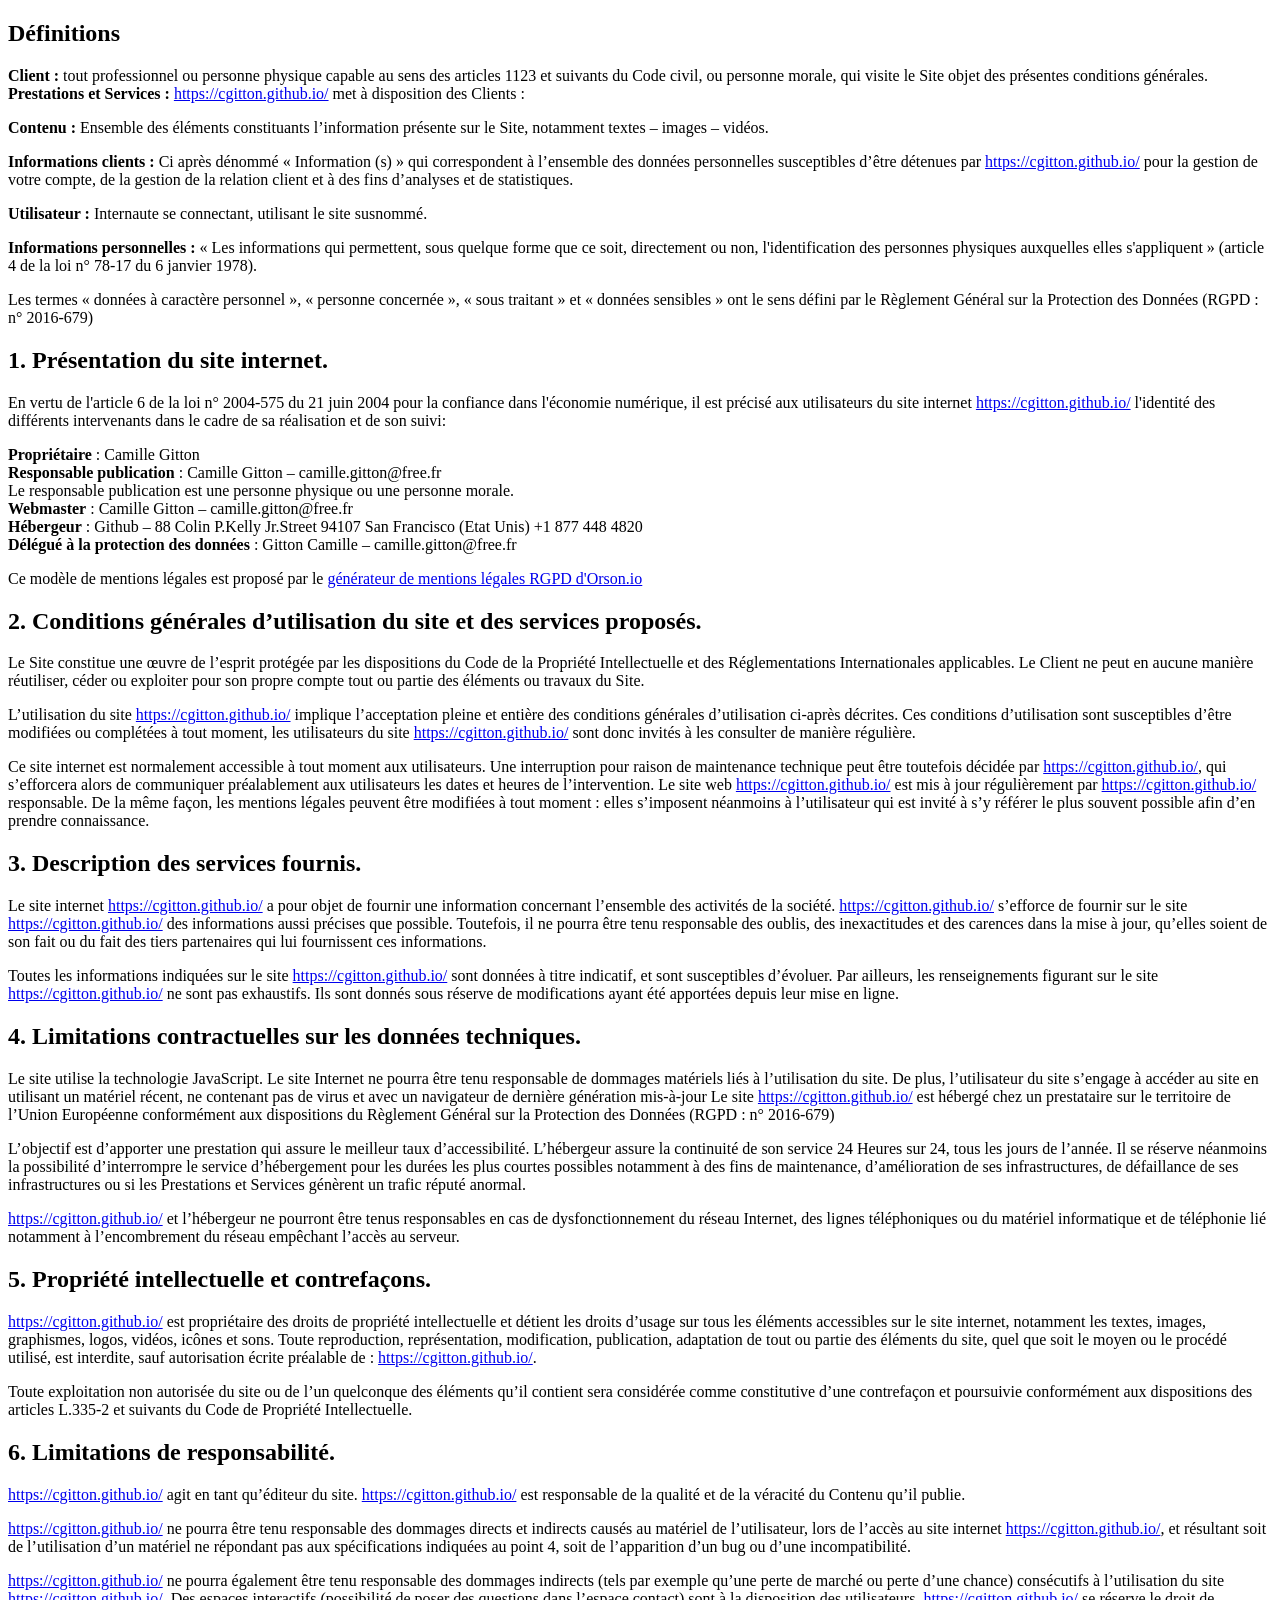
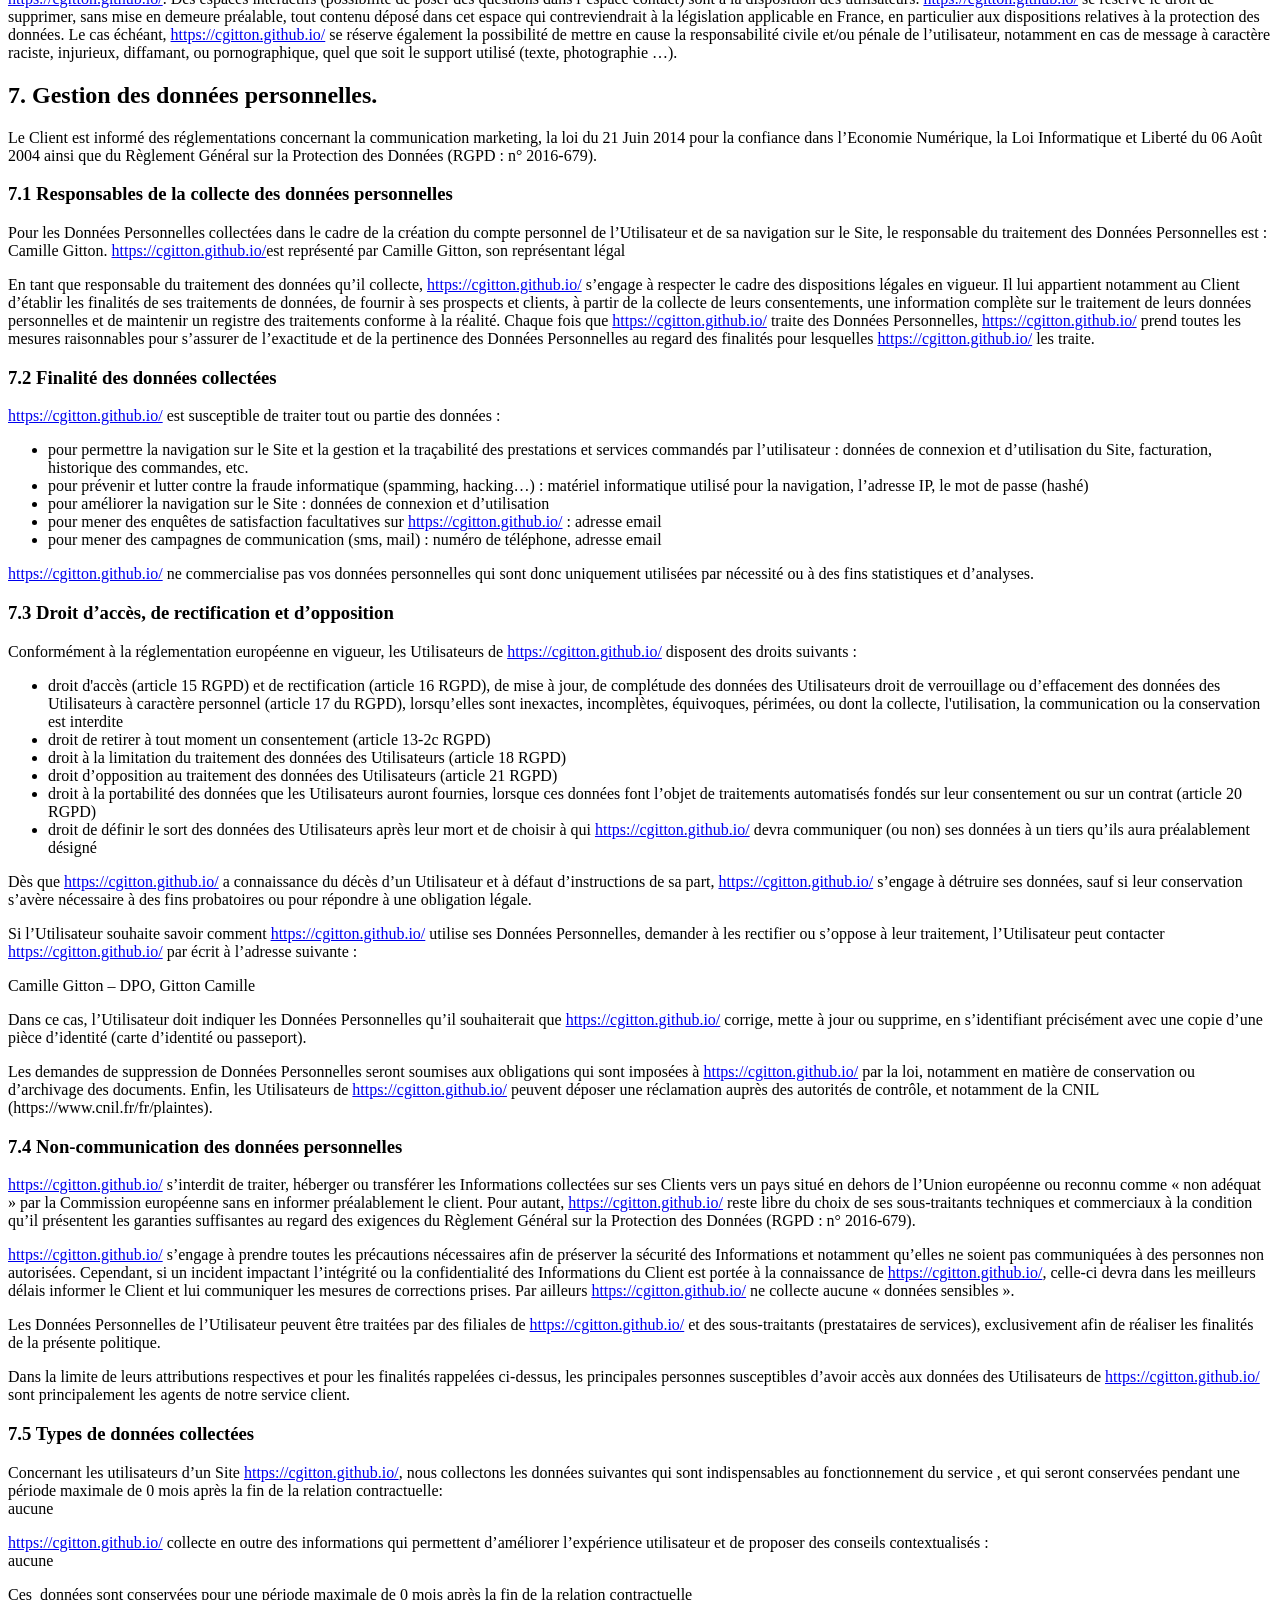
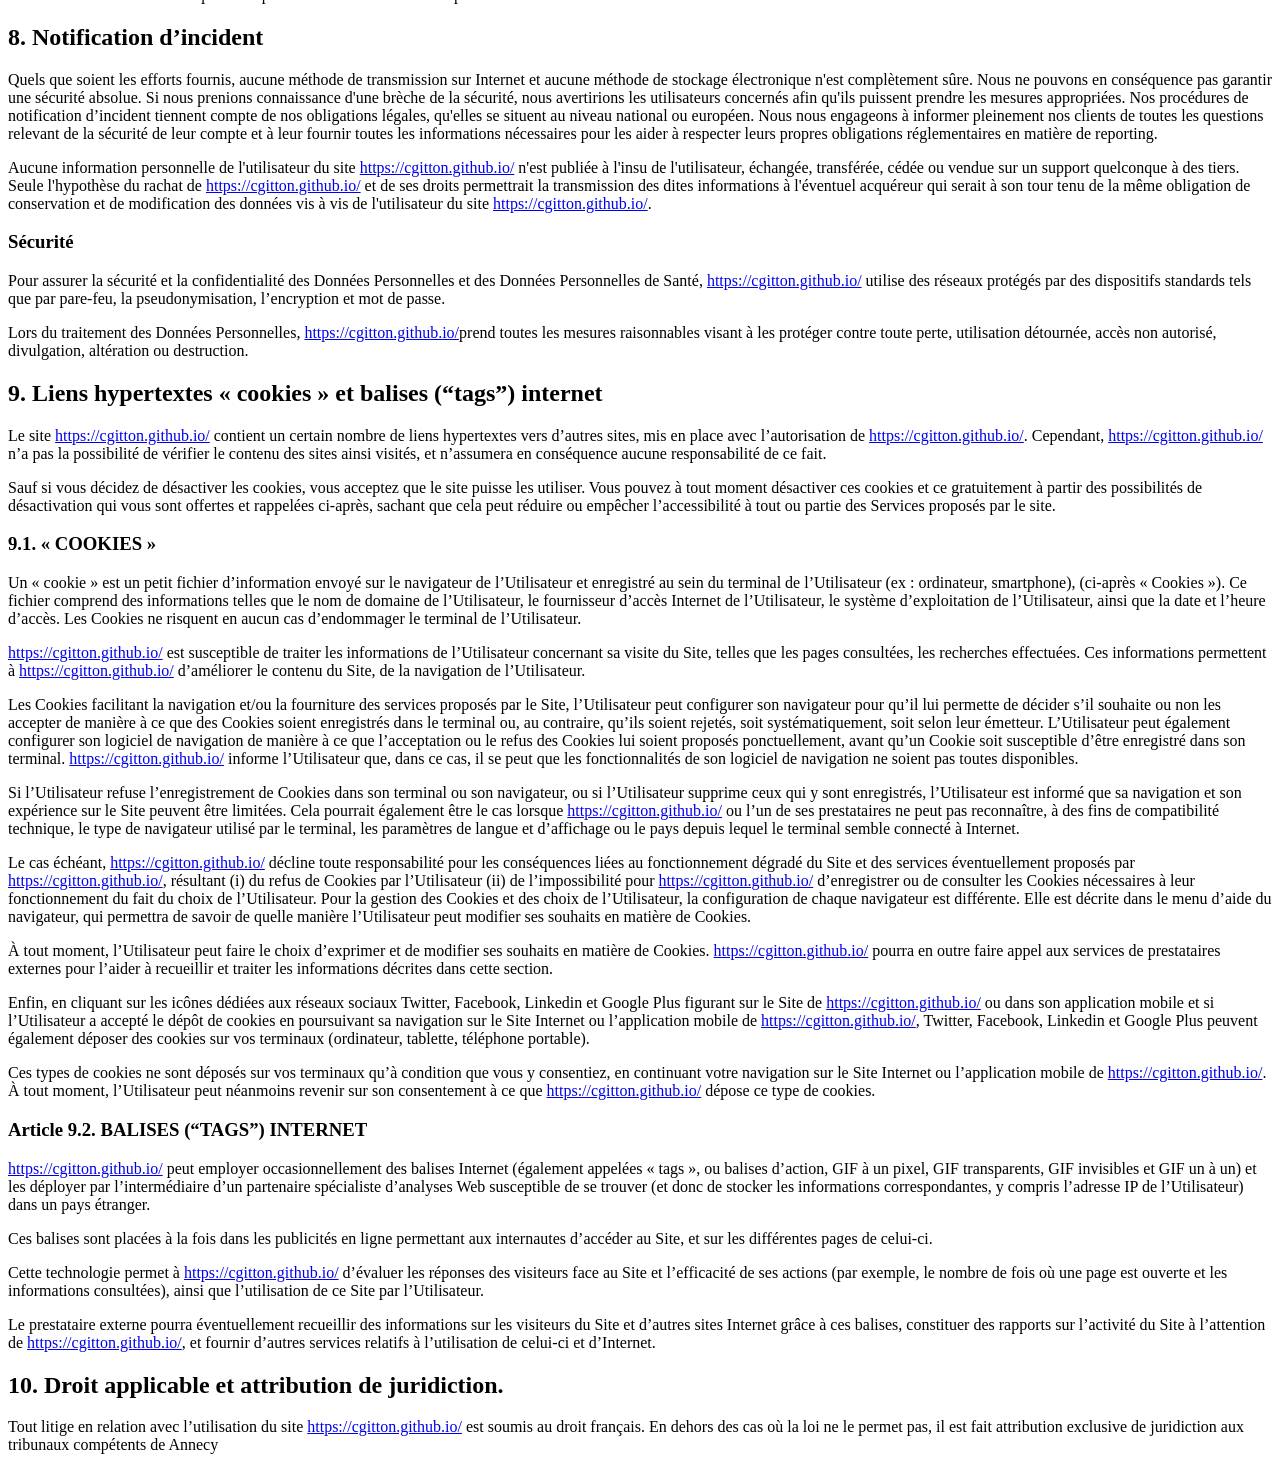
==== mention_legale.html @ 941c0f6e "feat: add legal notices" ====
<!DOCTYPE html>
<html lang="fr">
<meta charset="UTF-8">
<body>
                <h2>Définitions</h2>
                <p><b>Client :</b> tout professionnel ou personne physique capable au sens des articles 1123 et suivants du Code civil, ou personne morale, qui visite le Site objet des présentes conditions générales.<br>
                <b>Prestations et Services :</b> <a href="https://cgitton.github.io/">https://cgitton.github.io/</a> met à disposition des Clients :</p>

                <p><b>Contenu :</b> Ensemble des éléments constituants l’information présente sur le Site, notamment textes – images – vidéos.</p>

                <p><b>Informations clients :</b> Ci après dénommé « Information (s) » qui correspondent à l’ensemble des données personnelles susceptibles d’être détenues par <a href="https://cgitton.github.io/">https://cgitton.github.io/</a> pour la gestion de votre compte, de la gestion de la relation client et à des fins d’analyses et de statistiques.</p>


                <p><b>Utilisateur :</b> Internaute se connectant, utilisant le site susnommé.</p>
                <p><b>Informations personnelles :</b> « Les informations qui permettent, sous quelque forme que ce soit, directement ou non, l'identification des personnes physiques auxquelles elles s'appliquent » (article 4 de la loi n° 78-17 du 6 janvier 1978).</p>
                <p>Les termes « données à caractère personnel », « personne concernée », « sous traitant » et « données sensibles » ont le sens défini par le Règlement Général sur la Protection des Données (RGPD : n° 2016-679)</p>

                <h2>1. Présentation du site internet.</h2>
                <p>En vertu de l'article 6 de la loi n° 2004-575 du 21 juin 2004 pour la confiance dans l'économie numérique, il est précisé aux utilisateurs du site internet <a href="https://cgitton.github.io/">https://cgitton.github.io/</a> l'identité des différents intervenants dans le cadre de sa réalisation et de son suivi:
                </p><p><strong>Propriétaire</strong> :   Camille Gitton  <br>
                              
                <strong>Responsable publication</strong> : Camille Gitton – camille.gitton@free.fr<br>
                Le responsable publication est une personne physique ou une personne morale.<br>
                <strong>Webmaster</strong> : Camille Gitton – camille.gitton@free.fr<br>
                <strong>Hébergeur</strong> : Github – 88 Colin P.Kelly Jr.Street 94107 San Francisco (Etat Unis) +1 877 448 4820<br>
                <strong>Délégué à la protection des données</strong> : Gitton Camille – camille.gitton@free.fr<br>
                </p>

                <div ng-bind-html="linkHTML"><p>Ce modèle de mentions légales est proposé par le <a href="https://fr.orson.io/1371/generateur-mentions-legales" title="générateur de mentions légales RGPD d">générateur de mentions légales RGPD d'Orson.io</a></p></div>



                <h2>2. Conditions générales d’utilisation du site et des services proposés.</h2>

                <p>Le Site constitue une œuvre de l’esprit protégée par les dispositions du Code de la Propriété Intellectuelle et des Réglementations Internationales applicables. 
                Le Client ne peut en aucune manière réutiliser, céder ou exploiter pour son propre compte tout ou partie des éléments ou travaux du Site.</p>

                <p>L’utilisation du site <a href="https://cgitton.github.io/">https://cgitton.github.io/</a> implique l’acceptation pleine et entière des conditions générales d’utilisation ci-après décrites. Ces conditions d’utilisation sont susceptibles d’être modifiées ou complétées à tout moment, les utilisateurs du site <a href="https://cgitton.github.io/">https://cgitton.github.io/</a> sont donc invités à les consulter de manière régulière.</p>

                <p>Ce site internet est normalement accessible à tout moment aux utilisateurs. Une interruption pour raison de maintenance technique peut être toutefois décidée par <a href="https://cgitton.github.io/">https://cgitton.github.io/</a>, qui s’efforcera alors de communiquer préalablement aux utilisateurs les dates et heures de l’intervention.
                Le site web <a href="https://cgitton.github.io/">https://cgitton.github.io/</a> est mis à jour régulièrement par <a href="https://cgitton.github.io/">https://cgitton.github.io/</a> responsable. De la même façon, les mentions légales peuvent être modifiées à tout moment : elles s’imposent néanmoins à l’utilisateur qui est invité à s’y référer le plus souvent possible afin d’en prendre connaissance.</p>

                <h2>3. Description des services fournis.</h2>

                <p>Le site internet <a href="https://cgitton.github.io/">https://cgitton.github.io/</a> a pour objet de fournir une information concernant l’ensemble des activités de la société.
                <a href="https://cgitton.github.io/">https://cgitton.github.io/</a> s’efforce de fournir sur le site <a href="https://cgitton.github.io/">https://cgitton.github.io/</a> des informations aussi précises que possible. Toutefois, il ne pourra être tenu responsable des oublis, des inexactitudes et des carences dans la mise à jour, qu’elles soient de son fait ou du fait des tiers partenaires qui lui fournissent ces informations.</p>

                <p>Toutes les informations indiquées sur le site <a href="https://cgitton.github.io/">https://cgitton.github.io/</a> sont données à titre indicatif, et sont susceptibles d’évoluer. Par ailleurs, les renseignements figurant sur le site <a href="https://cgitton.github.io/">https://cgitton.github.io/</a> ne sont pas exhaustifs. Ils sont donnés sous réserve de modifications ayant été apportées depuis leur mise en ligne.</p>

                <h2>4. Limitations contractuelles sur les données techniques.</h2>

                <p>Le site utilise la technologie JavaScript.

                Le site Internet ne pourra être tenu responsable de dommages matériels liés à l’utilisation du site. De plus, l’utilisateur du site s’engage à accéder au site en utilisant un matériel récent, ne contenant pas de virus et avec un navigateur de dernière génération mis-à-jour
                Le site <a href="https://cgitton.github.io/">https://cgitton.github.io/</a> est hébergé chez un prestataire sur le territoire de l’Union Européenne conformément aux dispositions du Règlement Général sur la Protection des Données (RGPD : n° 2016-679)</p>

                <p>L’objectif est d’apporter une prestation qui assure le meilleur taux d’accessibilité. L’hébergeur assure la continuité de son service 24 Heures sur 24, tous les jours de l’année. Il se réserve néanmoins la possibilité d’interrompre le service d’hébergement pour les durées les plus courtes possibles notamment à des fins de maintenance, d’amélioration de ses infrastructures, de défaillance de ses infrastructures ou si les Prestations et Services génèrent un trafic réputé anormal.</p>

                <p><a href="https://cgitton.github.io/">https://cgitton.github.io/</a> et l’hébergeur ne pourront être tenus responsables en cas de dysfonctionnement du réseau Internet, des lignes téléphoniques ou du matériel informatique et de téléphonie lié notamment à l’encombrement du réseau empêchant l’accès au serveur.</p>

                <h2>5. Propriété intellectuelle et contrefaçons.</h2>

                <p><a href="https://cgitton.github.io/">https://cgitton.github.io/</a> est propriétaire des droits de propriété intellectuelle et détient les droits d’usage sur tous les éléments accessibles sur le site internet, notamment les textes, images, graphismes, logos, vidéos, icônes et sons.
                Toute reproduction, représentation, modification, publication, adaptation de tout ou partie des éléments du site, quel que soit le moyen ou le procédé utilisé, est interdite, sauf autorisation écrite préalable de : <a href="https://cgitton.github.io/">https://cgitton.github.io/</a>.</p>

                <p>Toute exploitation non autorisée du site ou de l’un quelconque des éléments qu’il contient sera considérée comme constitutive d’une contrefaçon et poursuivie conformément aux dispositions des articles L.335-2 et suivants du Code de Propriété Intellectuelle.</p>

                <h2>6. Limitations de responsabilité.</h2>

                <p><a href="https://cgitton.github.io/">https://cgitton.github.io/</a> agit en tant qu’éditeur du site. <a href="https://cgitton.github.io/">https://cgitton.github.io/</a>  est responsable de la qualité et de la véracité du Contenu qu’il publie. </p>

                <p><a href="https://cgitton.github.io/">https://cgitton.github.io/</a> ne pourra être tenu responsable des dommages directs et indirects causés au matériel de l’utilisateur, lors de l’accès au site internet <a href="https://cgitton.github.io/">https://cgitton.github.io/</a>, et résultant soit de l’utilisation d’un matériel ne répondant pas aux spécifications indiquées au point 4, soit de l’apparition d’un bug ou d’une incompatibilité.</p>

                <p><a href="https://cgitton.github.io/">https://cgitton.github.io/</a> ne pourra également être tenu responsable des dommages indirects (tels par exemple qu’une perte de marché ou perte d’une chance) consécutifs à l’utilisation du site <a href="https://cgitton.github.io/">https://cgitton.github.io/</a>.
                Des espaces interactifs (possibilité de poser des questions dans l’espace contact) sont à la disposition des utilisateurs. <a href="https://cgitton.github.io/">https://cgitton.github.io/</a> se réserve le droit de supprimer, sans mise en demeure préalable, tout contenu déposé dans cet espace qui contreviendrait à la législation applicable en France, en particulier aux dispositions relatives à la protection des données. Le cas échéant, <a href="https://cgitton.github.io/">https://cgitton.github.io/</a> se réserve également la possibilité de mettre en cause la responsabilité civile et/ou pénale de l’utilisateur, notamment en cas de message à caractère raciste, injurieux, diffamant, ou pornographique, quel que soit le support utilisé (texte, photographie …).</p>

                <h2>7. Gestion des données personnelles.</h2>

                <p>Le Client est informé des réglementations concernant la communication marketing, la loi du 21 Juin 2014 pour la confiance dans l’Economie Numérique, la Loi Informatique et Liberté du 06 Août 2004 ainsi que du Règlement Général sur la Protection des Données (RGPD : n° 2016-679). </p>

                <h3>7.1 Responsables de la collecte des données personnelles</h3>

                <p>Pour les Données Personnelles collectées dans le cadre de la création du compte personnel de l’Utilisateur et de sa navigation sur le Site, le responsable du traitement des Données Personnelles est : Camille Gitton. <a href="https://cgitton.github.io/">https://cgitton.github.io/</a>est représenté par Camille Gitton, son représentant légal</p>

                <p>En tant que responsable du traitement des données qu’il collecte, <a href="https://cgitton.github.io/">https://cgitton.github.io/</a> s’engage à respecter le cadre des dispositions légales en vigueur. Il lui appartient notamment au Client d’établir les finalités de ses traitements de données, de fournir à ses prospects et clients, à partir de la collecte de leurs consentements, une information complète sur le traitement de leurs données personnelles et de maintenir un registre des traitements conforme à la réalité.
                Chaque fois que <a href="https://cgitton.github.io/">https://cgitton.github.io/</a> traite des Données Personnelles, <a href="https://cgitton.github.io/">https://cgitton.github.io/</a> prend toutes les mesures raisonnables pour s’assurer de l’exactitude et de la pertinence des Données Personnelles au regard des finalités pour lesquelles <a href="https://cgitton.github.io/">https://cgitton.github.io/</a> les traite.</p>
                 
                <h3>7.2 Finalité des données collectées</h3>
                 
                <p><a href="https://cgitton.github.io/">https://cgitton.github.io/</a> est susceptible de traiter tout ou partie des données : </p>

                <ul>
                  
                <li>pour permettre la navigation sur le Site et la gestion et la traçabilité des prestations et services commandés par l’utilisateur : données de connexion et d’utilisation du Site, facturation, historique des commandes, etc. </li>
                 
                <li>pour prévenir et lutter contre la fraude informatique (spamming, hacking…) : matériel informatique utilisé pour la navigation, l’adresse IP, le mot de passe (hashé) </li>
                 
                <li>pour améliorer la navigation sur le Site : données de connexion et d’utilisation </li>
                 
                <li>pour mener des enquêtes de satisfaction facultatives sur <a href="https://cgitton.github.io/">https://cgitton.github.io/</a> : adresse email </li>
                <li>pour mener des campagnes de communication (sms, mail) : numéro de téléphone, adresse email</li>


                </ul>

                <p><a href="https://cgitton.github.io/">https://cgitton.github.io/</a> ne commercialise pas vos données personnelles qui sont donc uniquement utilisées par nécessité ou à des fins statistiques et d’analyses.</p>
                 
                <h3>7.3 Droit d’accès, de rectification et d’opposition</h3>
                 
                <p>
                Conformément à la réglementation européenne en vigueur, les Utilisateurs de <a href="https://cgitton.github.io/">https://cgitton.github.io/</a> disposent des droits suivants : </p>
                 <ul>

                <li>droit d'accès (article 15 RGPD) et de rectification (article 16 RGPD), de mise à jour, de complétude des données des Utilisateurs droit de verrouillage ou d’effacement des données des Utilisateurs à caractère personnel (article 17 du RGPD), lorsqu’elles sont inexactes, incomplètes, équivoques, périmées, ou dont la collecte, l'utilisation, la communication ou la conservation est interdite </li>
                 
                <li>droit de retirer à tout moment un consentement (article 13-2c RGPD) </li>
                 
                <li>droit à la limitation du traitement des données des Utilisateurs (article 18 RGPD) </li>
                 
                <li>droit d’opposition au traitement des données des Utilisateurs (article 21 RGPD) </li>
                 
                <li>droit à la portabilité des données que les Utilisateurs auront fournies, lorsque ces données font l’objet de traitements automatisés fondés sur leur consentement ou sur un contrat (article 20 RGPD) </li>
                 
                <li>droit de définir le sort des données des Utilisateurs après leur mort et de choisir à qui <a href="https://cgitton.github.io/">https://cgitton.github.io/</a> devra communiquer (ou non) ses données à un tiers qu’ils aura préalablement désigné</li>
                 </ul>

                <p>Dès que <a href="https://cgitton.github.io/">https://cgitton.github.io/</a> a connaissance du décès d’un Utilisateur et à défaut d’instructions de sa part, <a href="https://cgitton.github.io/">https://cgitton.github.io/</a> s’engage à détruire ses données, sauf si leur conservation s’avère nécessaire à des fins probatoires ou pour répondre à une obligation légale.</p>
                 
                <p>Si l’Utilisateur souhaite savoir comment <a href="https://cgitton.github.io/">https://cgitton.github.io/</a> utilise ses Données Personnelles, demander à les rectifier ou s’oppose à leur traitement, l’Utilisateur peut contacter <a href="https://cgitton.github.io/">https://cgitton.github.io/</a> par écrit à l’adresse suivante : </p>
                 
                Camille Gitton – DPO, Gitton Camille <br>
                 
                <p>Dans ce cas, l’Utilisateur doit indiquer les Données Personnelles qu’il souhaiterait que <a href="https://cgitton.github.io/">https://cgitton.github.io/</a> corrige, mette à jour ou supprime, en s’identifiant précisément avec une copie d’une pièce d’identité (carte d’identité ou passeport). </p>

                <p>
                Les demandes de suppression de Données Personnelles seront soumises aux obligations qui sont imposées à <a href="https://cgitton.github.io/">https://cgitton.github.io/</a> par la loi, notamment en matière de conservation ou d’archivage des documents. Enfin, les Utilisateurs de <a href="https://cgitton.github.io/">https://cgitton.github.io/</a> peuvent déposer une réclamation auprès des autorités de contrôle, et notamment de la CNIL (https://www.cnil.fr/fr/plaintes).</p>
                 
                <h3>7.4 Non-communication des données personnelles</h3>

                <p>
                <a href="https://cgitton.github.io/">https://cgitton.github.io/</a> s’interdit de traiter, héberger ou transférer les Informations collectées sur ses Clients vers un pays situé en dehors de l’Union européenne ou reconnu comme « non adéquat » par la Commission européenne sans en informer préalablement le client. Pour autant, <a href="https://cgitton.github.io/">https://cgitton.github.io/</a> reste libre du choix de ses sous-traitants techniques et commerciaux à la condition qu’il présentent les garanties suffisantes au regard des exigences du Règlement Général sur la Protection des Données (RGPD : n° 2016-679).</p>

                <p>
                <a href="https://cgitton.github.io/">https://cgitton.github.io/</a> s’engage à prendre toutes les précautions nécessaires afin de préserver la sécurité des Informations et notamment qu’elles ne soient pas communiquées à des personnes non autorisées. Cependant, si un incident impactant l’intégrité ou la confidentialité des Informations du Client est portée à la connaissance de <a href="https://cgitton.github.io/">https://cgitton.github.io/</a>, celle-ci devra dans les meilleurs délais informer le Client et lui communiquer les mesures de corrections prises. Par ailleurs <a href="https://cgitton.github.io/">https://cgitton.github.io/</a> ne collecte aucune « données sensibles ».</p>

                <p>
                Les Données Personnelles de l’Utilisateur peuvent être traitées par des filiales de <a href="https://cgitton.github.io/">https://cgitton.github.io/</a> et des sous-traitants (prestataires de services), exclusivement afin de réaliser les finalités de la présente politique.</p>
                <p>
                Dans la limite de leurs attributions respectives et pour les finalités rappelées ci-dessus, les principales personnes susceptibles d’avoir accès aux données des Utilisateurs de <a href="https://cgitton.github.io/">https://cgitton.github.io/</a> sont principalement les agents de notre service client.</p>
                
                <div ng-bind-html="rgpdHTML"><h3>7.5 Types de données collectées</h3><p>Concernant les utilisateurs d’un Site <a href="https://cgitton.github.io/">https://cgitton.github.io/</a>, nous collectons les données suivantes qui sont indispensables au fonctionnement du service&nbsp;, et qui seront conservées pendant une période maximale de 0 mois après la fin de la relation contractuelle:<br>aucune</p><p><a href="https://cgitton.github.io/">https://cgitton.github.io/</a> collecte en outre des informations qui permettent d’améliorer l’expérience utilisateur et de proposer des conseils contextualisés&nbsp;:<br>aucune</p><p> Ces &nbsp;données sont conservées pour une période maximale de 0 mois après la fin de la relation contractuelle</p></div>


                <h2>8. Notification d’incident</h2>
                <p>
                Quels que soient les efforts fournis, aucune méthode de transmission sur Internet et aucune méthode de stockage électronique n'est complètement sûre. Nous ne pouvons en conséquence pas garantir une sécurité absolue. 
                Si nous prenions connaissance d'une brèche de la sécurité, nous avertirions les utilisateurs concernés afin qu'ils puissent prendre les mesures appropriées. Nos procédures de notification d’incident tiennent compte de nos obligations légales, qu'elles se situent au niveau national ou européen. Nous nous engageons à informer pleinement nos clients de toutes les questions relevant de la sécurité de leur compte et à leur fournir toutes les informations nécessaires pour les aider à respecter leurs propres obligations réglementaires en matière de reporting.</p>
                <p>
                Aucune information personnelle de l'utilisateur du site <a href="https://cgitton.github.io/">https://cgitton.github.io/</a> n'est publiée à l'insu de l'utilisateur, échangée, transférée, cédée ou vendue sur un support quelconque à des tiers. Seule l'hypothèse du rachat de <a href="https://cgitton.github.io/">https://cgitton.github.io/</a> et de ses droits permettrait la transmission des dites informations à l'éventuel acquéreur qui serait à son tour tenu de la même obligation de conservation et de modification des données vis à vis de l'utilisateur du site <a href="https://cgitton.github.io/">https://cgitton.github.io/</a>.</p>

                <h3>Sécurité</h3>

                <p>
                Pour assurer la sécurité et la confidentialité des Données Personnelles et des Données Personnelles de Santé, <a href="https://cgitton.github.io/">https://cgitton.github.io/</a> utilise des réseaux protégés par des dispositifs standards tels que par pare-feu, la pseudonymisation, l’encryption et mot de passe. </p>
                 
                <p>
                Lors du traitement des Données Personnelles, <a href="https://cgitton.github.io/">https://cgitton.github.io/</a>prend toutes les mesures raisonnables visant à les protéger contre toute perte, utilisation détournée, accès non autorisé, divulgation, altération ou destruction.</p>
                 
                <h2>9. Liens hypertextes « cookies » et balises (“tags”) internet</h2>
                <p>
                Le site <a href="https://cgitton.github.io/">https://cgitton.github.io/</a> contient un certain nombre de liens hypertextes vers d’autres sites, mis en place avec l’autorisation de <a href="https://cgitton.github.io/">https://cgitton.github.io/</a>. Cependant, <a href="https://cgitton.github.io/">https://cgitton.github.io/</a> n’a pas la possibilité de vérifier le contenu des sites ainsi visités, et n’assumera en conséquence aucune responsabilité de ce fait.</p>
                Sauf si vous décidez de désactiver les cookies, vous acceptez que le site puisse les utiliser. Vous pouvez à tout moment désactiver ces cookies et ce gratuitement à partir des possibilités de désactivation qui vous sont offertes et rappelées ci-après, sachant que cela peut réduire ou empêcher l’accessibilité à tout ou partie des Services proposés par le site.
                <p></p>

                <h3>9.1. « COOKIES »</h3>
                 <p>
                Un « cookie » est un petit fichier d’information envoyé sur le navigateur de l’Utilisateur et enregistré au sein du terminal de l’Utilisateur (ex : ordinateur, smartphone), (ci-après « Cookies »). Ce fichier comprend des informations telles que le nom de domaine de l’Utilisateur, le fournisseur d’accès Internet de l’Utilisateur, le système d’exploitation de l’Utilisateur, ainsi que la date et l’heure d’accès. Les Cookies ne risquent en aucun cas d’endommager le terminal de l’Utilisateur.</p>
                 <p>
                <a href="https://cgitton.github.io/">https://cgitton.github.io/</a> est susceptible de traiter les informations de l’Utilisateur concernant sa visite du Site, telles que les pages consultées, les recherches effectuées. Ces informations permettent à <a href="https://cgitton.github.io/">https://cgitton.github.io/</a> d’améliorer le contenu du Site, de la navigation de l’Utilisateur.</p>
                 <p>
                Les Cookies facilitant la navigation et/ou la fourniture des services proposés par le Site, l’Utilisateur peut configurer son navigateur pour qu’il lui permette de décider s’il souhaite ou non les accepter de manière à ce que des Cookies soient enregistrés dans le terminal ou, au contraire, qu’ils soient rejetés, soit systématiquement, soit selon leur émetteur. L’Utilisateur peut également configurer son logiciel de navigation de manière à ce que l’acceptation ou le refus des Cookies lui soient proposés ponctuellement, avant qu’un Cookie soit susceptible d’être enregistré dans son terminal. <a href="https://cgitton.github.io/">https://cgitton.github.io/</a> informe l’Utilisateur que, dans ce cas, il se peut que les fonctionnalités de son logiciel de navigation ne soient pas toutes disponibles.</p>
                 <p>
                Si l’Utilisateur refuse l’enregistrement de Cookies dans son terminal ou son navigateur, ou si l’Utilisateur supprime ceux qui y sont enregistrés, l’Utilisateur est informé que sa navigation et son expérience sur le Site peuvent être limitées. Cela pourrait également être le cas lorsque <a href="https://cgitton.github.io/">https://cgitton.github.io/</a> ou l’un de ses prestataires ne peut pas reconnaître, à des fins de compatibilité technique, le type de navigateur utilisé par le terminal, les paramètres de langue et d’affichage ou le pays depuis lequel le terminal semble connecté à Internet.</p>
                 <p>
                Le cas échéant, <a href="https://cgitton.github.io/">https://cgitton.github.io/</a> décline toute responsabilité pour les conséquences liées au fonctionnement dégradé du Site et des services éventuellement proposés par <a href="https://cgitton.github.io/">https://cgitton.github.io/</a>, résultant (i) du refus de Cookies par l’Utilisateur (ii) de l’impossibilité pour <a href="https://cgitton.github.io/">https://cgitton.github.io/</a> d’enregistrer ou de consulter les Cookies nécessaires à leur fonctionnement du fait du choix de l’Utilisateur. Pour la gestion des Cookies et des choix de l’Utilisateur, la configuration de chaque navigateur est différente. Elle est décrite dans le menu d’aide du navigateur, qui permettra de savoir de quelle manière l’Utilisateur peut modifier ses souhaits en matière de Cookies.</p>
                 <p>
                À tout moment, l’Utilisateur peut faire le choix d’exprimer et de modifier ses souhaits en matière de Cookies. <a href="https://cgitton.github.io/">https://cgitton.github.io/</a> pourra en outre faire appel aux services de prestataires externes pour l’aider à recueillir et traiter les informations décrites dans cette section.</p>
                 <p>
                Enfin, en cliquant sur les icônes dédiées aux réseaux sociaux Twitter, Facebook, Linkedin et Google Plus figurant sur le Site de <a href="https://cgitton.github.io/">https://cgitton.github.io/</a> ou dans son application mobile et si l’Utilisateur a accepté le dépôt de cookies en poursuivant sa navigation sur le Site Internet ou l’application mobile de <a href="https://cgitton.github.io/">https://cgitton.github.io/</a>, Twitter, Facebook, Linkedin et Google Plus peuvent également déposer des cookies sur vos terminaux (ordinateur, tablette, téléphone portable).</p>
                 <p>
                Ces types de cookies ne sont déposés sur vos terminaux qu’à condition que vous y consentiez, en continuant votre navigation sur le Site Internet ou l’application mobile de <a href="https://cgitton.github.io/">https://cgitton.github.io/</a>. À tout moment, l’Utilisateur peut néanmoins revenir sur son consentement à ce que <a href="https://cgitton.github.io/">https://cgitton.github.io/</a> dépose ce type de cookies.</p>
                 
                <h3>Article 9.2. BALISES (“TAGS”) INTERNET</h3>
                 

                <p>

                <a href="https://cgitton.github.io/">https://cgitton.github.io/</a> peut employer occasionnellement des balises Internet (également appelées « tags », ou balises d’action, GIF à un pixel, GIF transparents, GIF invisibles et GIF un à un) et les déployer par l’intermédiaire d’un partenaire spécialiste d’analyses Web susceptible de se trouver (et donc de stocker les informations correspondantes, y compris l’adresse IP de l’Utilisateur) dans un pays étranger.</p>
                 
                <p>
                Ces balises sont placées à la fois dans les publicités en ligne permettant aux internautes d’accéder au Site, et sur les différentes pages de celui-ci. 
                 </p>
                <p>
                Cette technologie permet à <a href="https://cgitton.github.io/">https://cgitton.github.io/</a> d’évaluer les réponses des visiteurs face au Site et l’efficacité de ses actions (par exemple, le nombre de fois où une page est ouverte et les informations consultées), ainsi que l’utilisation de ce Site par l’Utilisateur. </p>
                 <p>
                Le prestataire externe pourra éventuellement recueillir des informations sur les visiteurs du Site et d’autres sites Internet grâce à ces balises, constituer des rapports sur l’activité du Site à l’attention de <a href="https://cgitton.github.io/">https://cgitton.github.io/</a>, et fournir d’autres services relatifs à l’utilisation de celui-ci et d’Internet.</p>
                 <p>
                </p><h2>10. Droit applicable et attribution de juridiction.</h2>  
                 <p>
                Tout litige en relation avec l’utilisation du site <a href="https://cgitton.github.io/">https://cgitton.github.io/</a> est soumis au droit français. 
                En dehors des cas où la loi ne le permet pas, il est fait attribution exclusive de juridiction aux tribunaux compétents de Annecy</p>
</body>
</html>
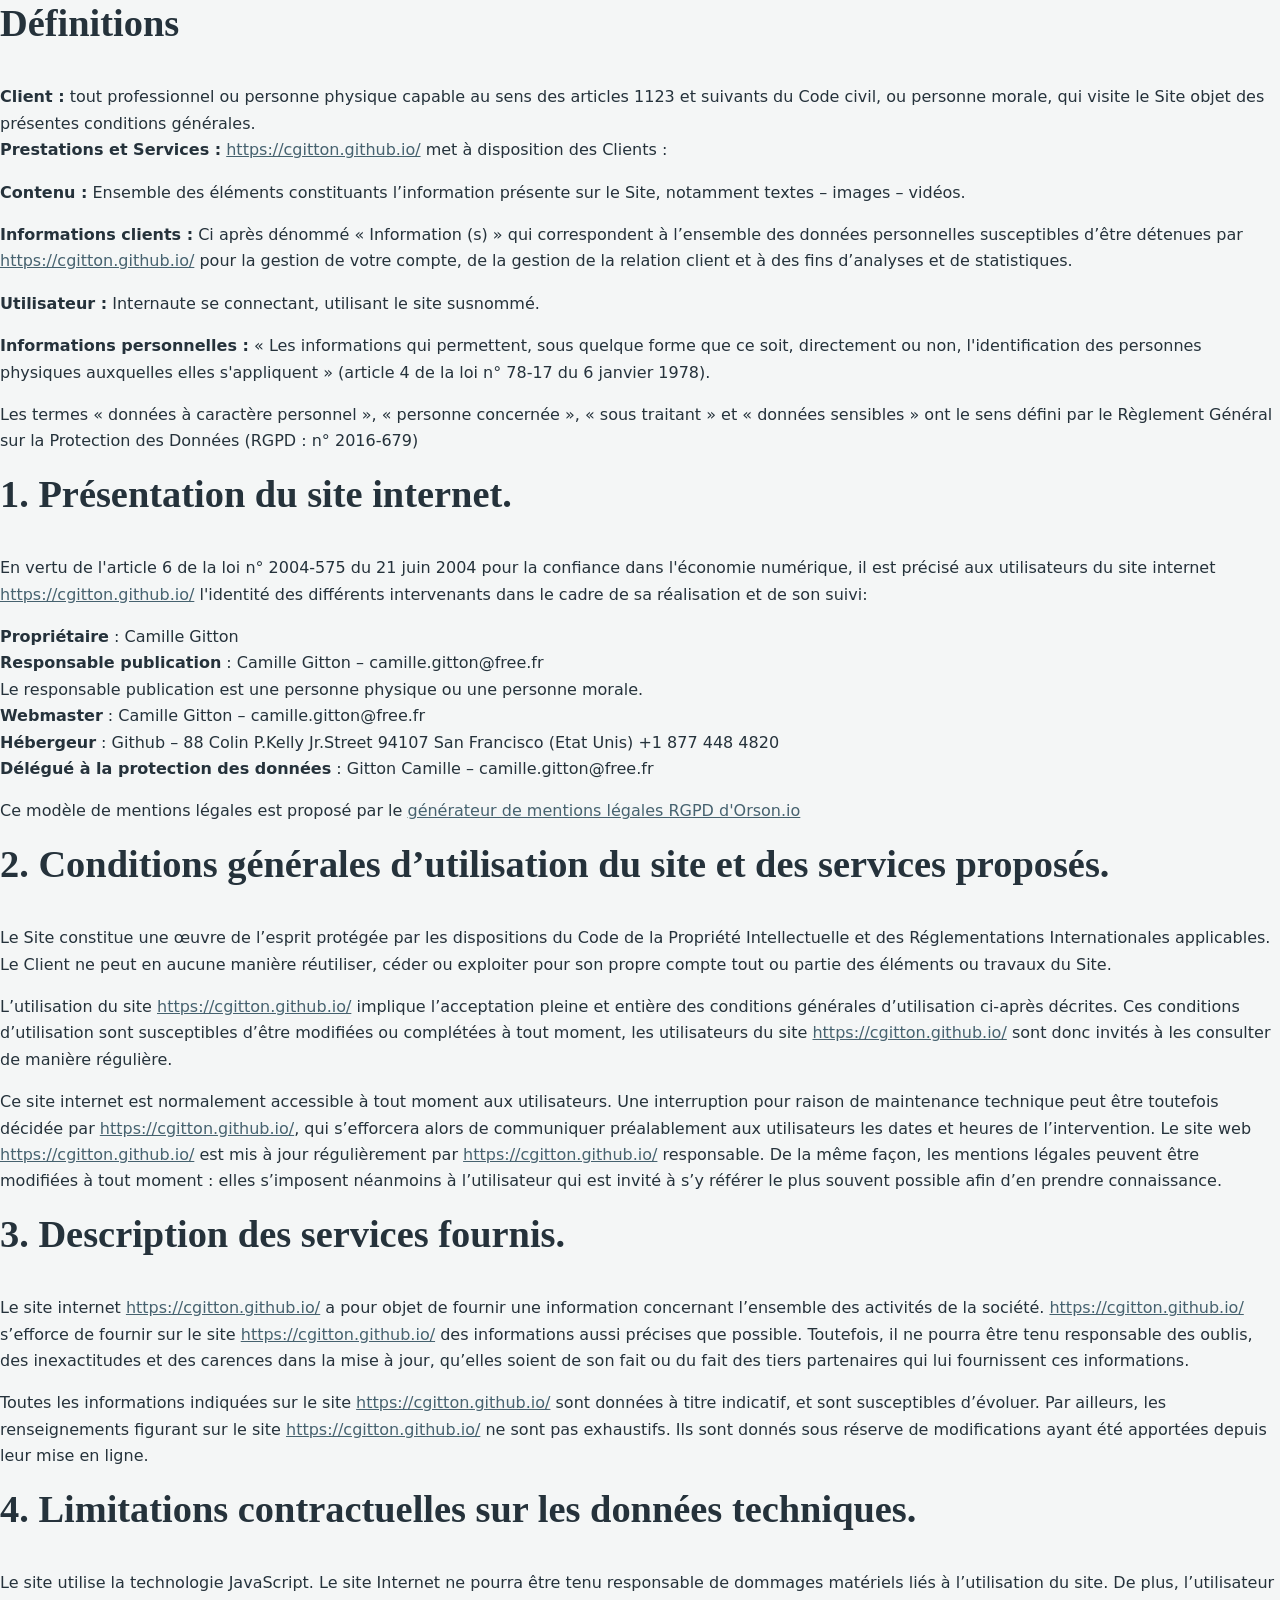
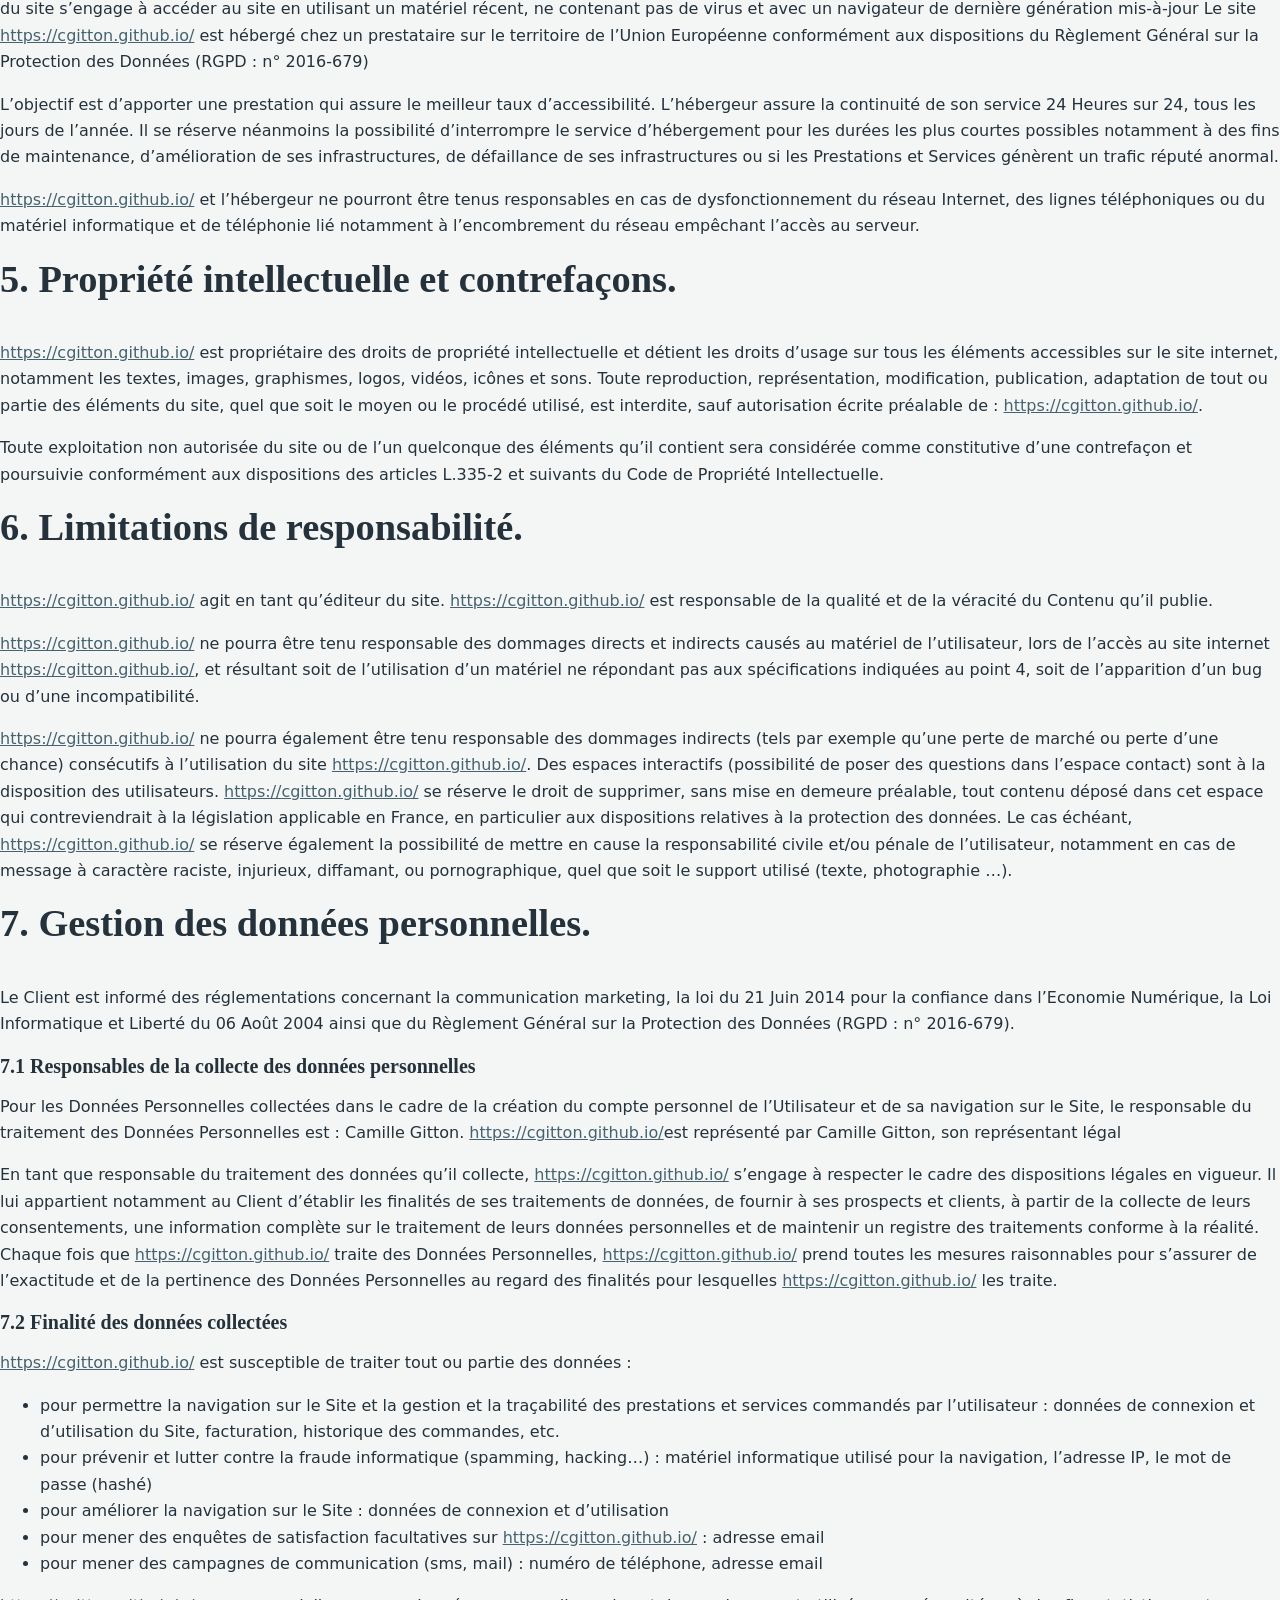
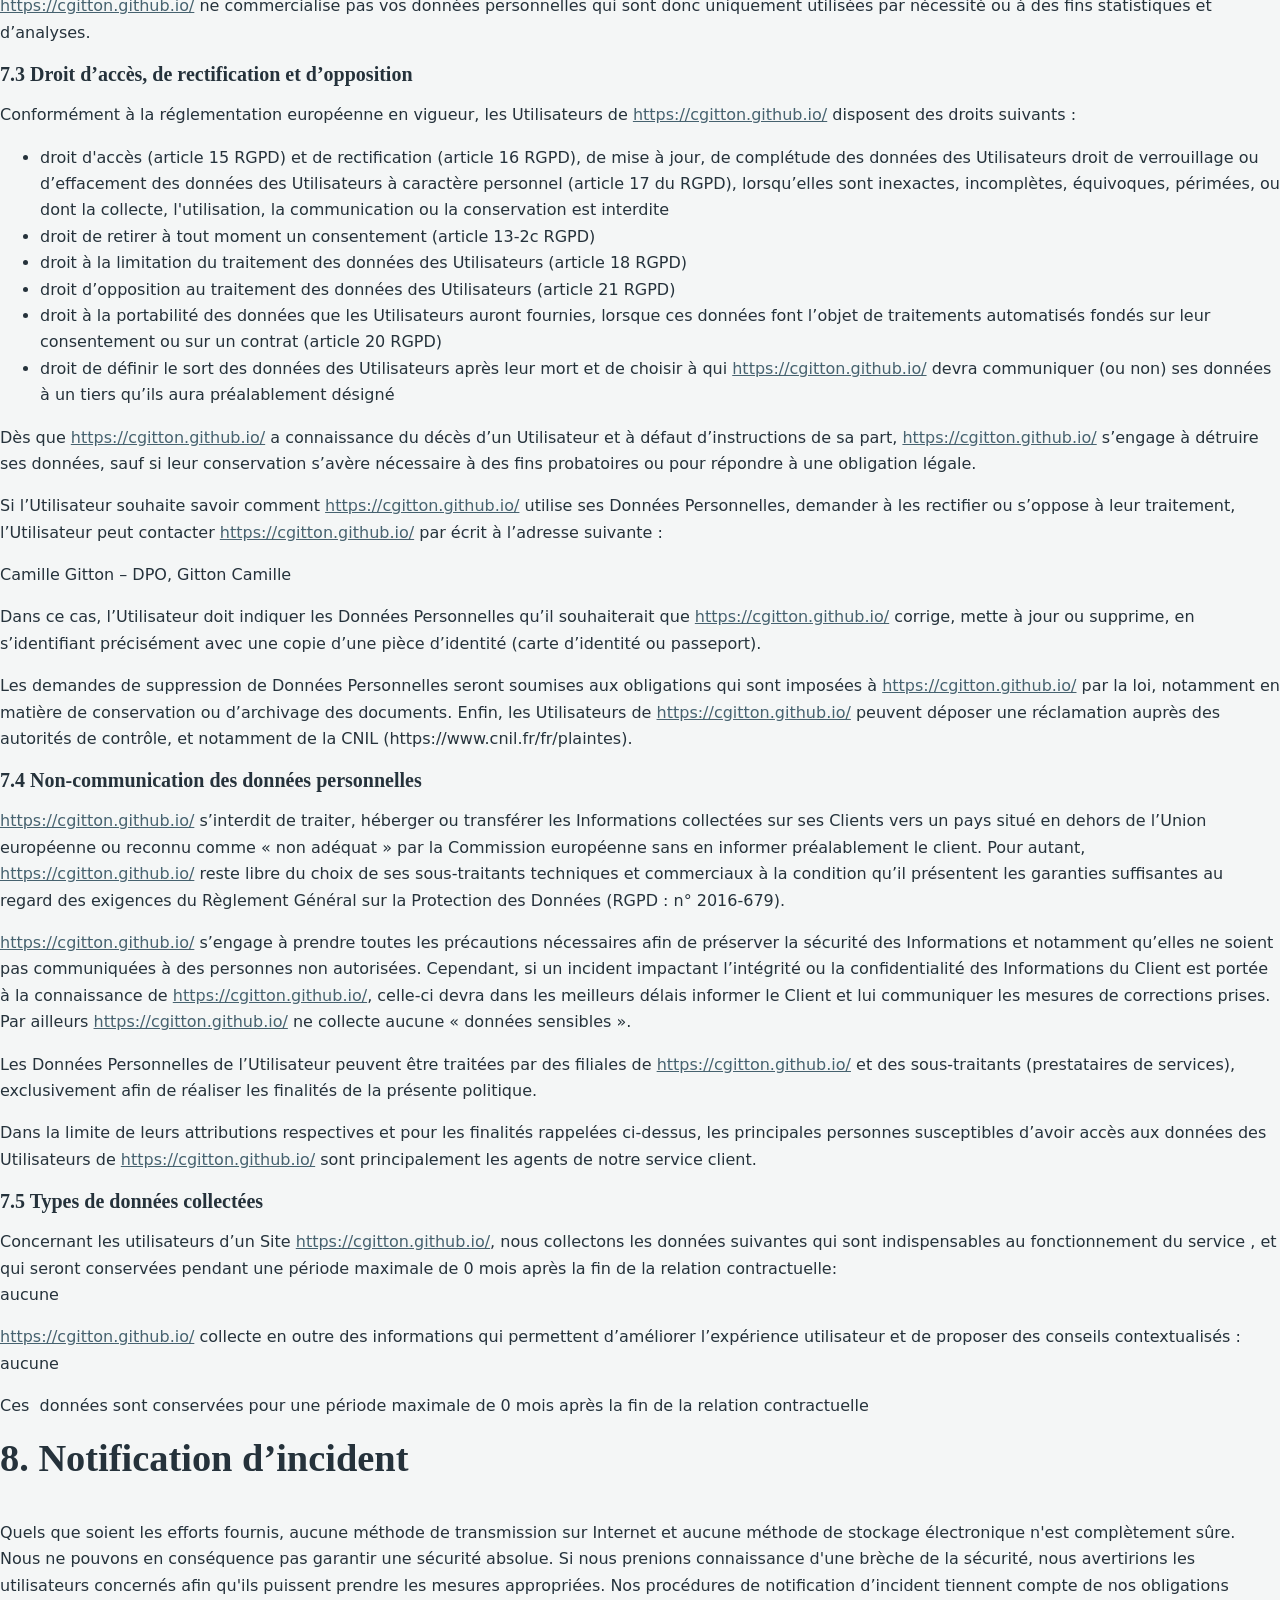
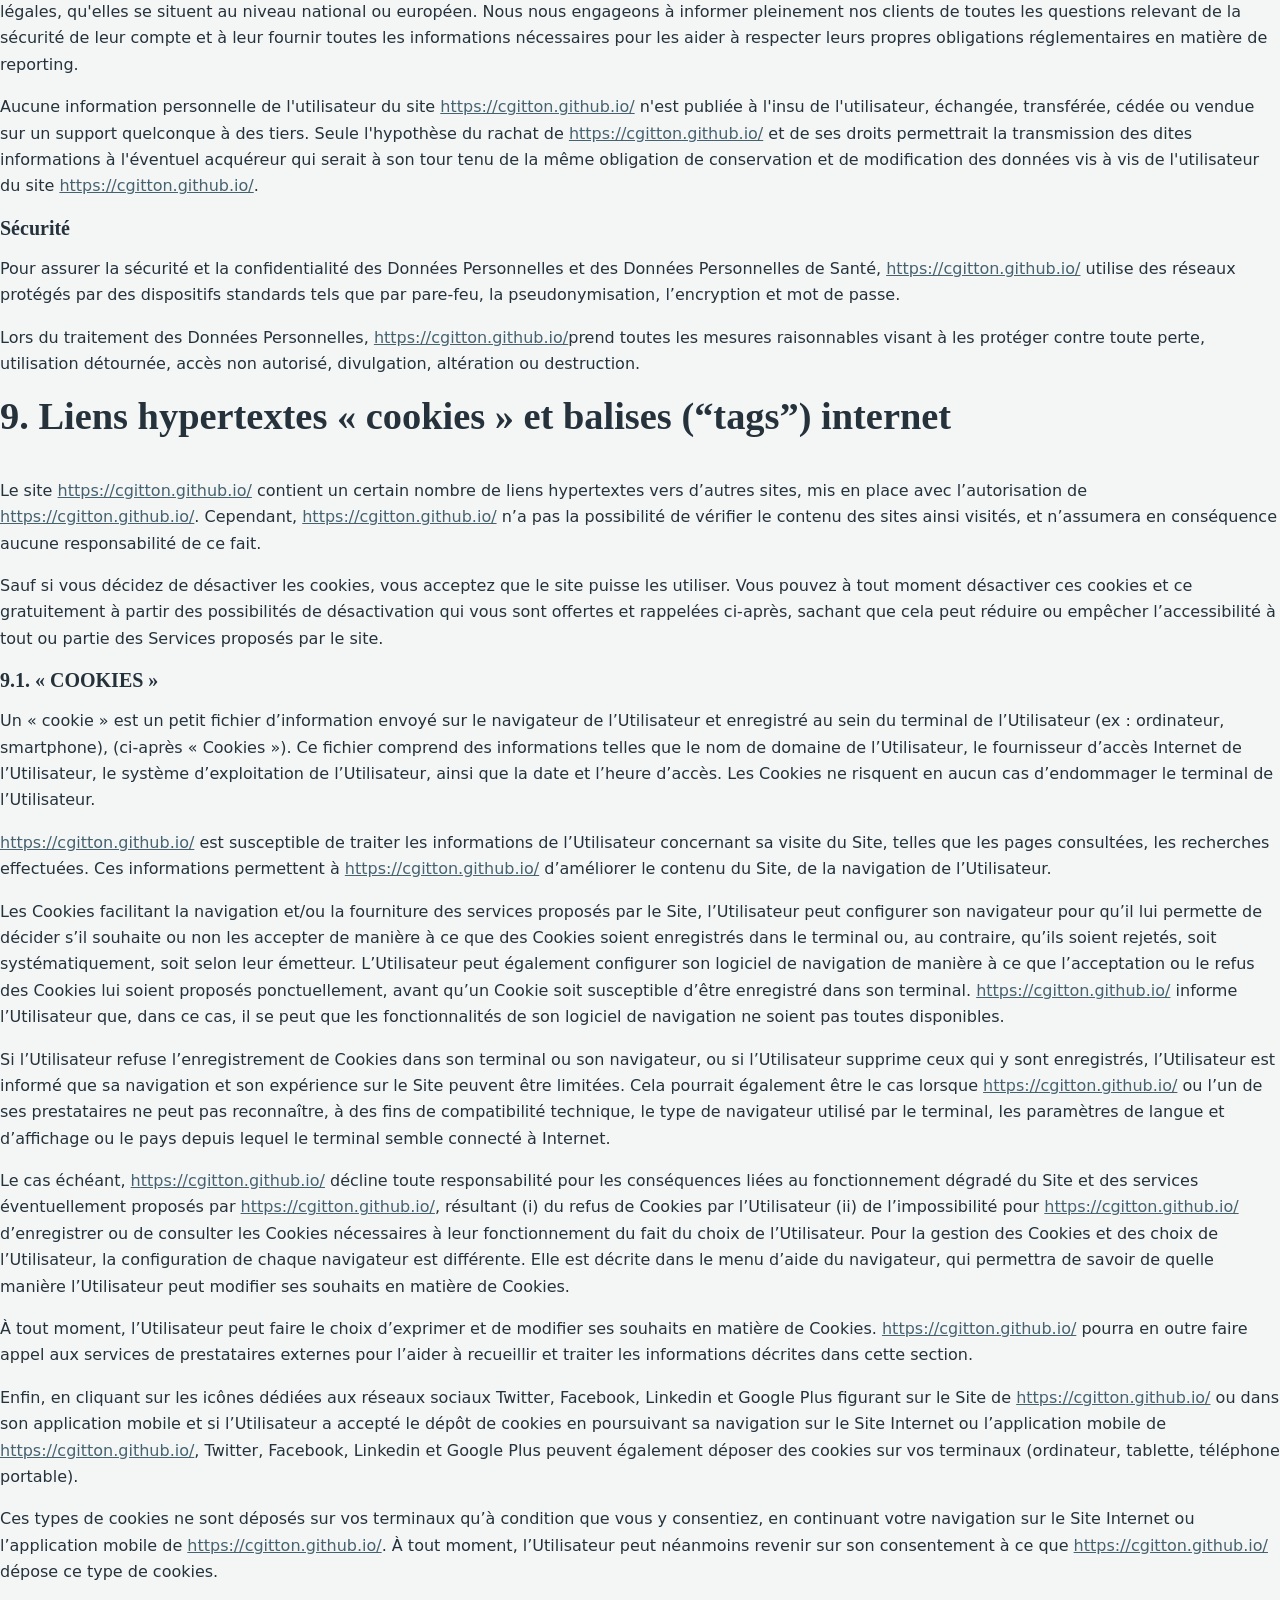
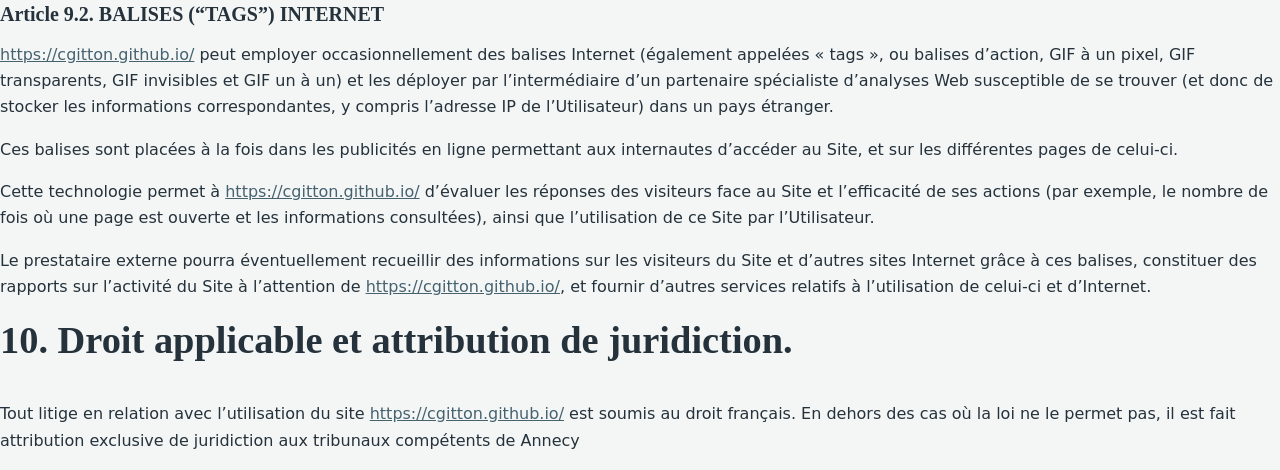
==== commit 6b6264ee: "feat: adding information" ====
--- a/mention_legale.html
+++ b/mention_legale.html
@@ -1,6 +1,7 @@
 <!DOCTYPE html>
 <html lang="fr">
 <meta charset="UTF-8">
+<link rel="stylesheet" href="css/style.css">
 <body>
                 <h2>Définitions</h2>
                 <p><b>Client :</b> tout professionnel ou personne physique capable au sens des articles 1123 et suivants du Code civil, ou personne morale, qui visite le Site objet des présentes conditions générales.<br>
--- a/css/style.css
+++ b/css/style.css
@@ -0,0 +1,71 @@
+:root{--bg:#f4f6f6;--alt:#e8edee;--ink:#25323b;--mute:#5f7079;--line:#cfd8dc;--accent:#5d7b8a;--accent-d:#46626f;--sage:#dfe8e3;--r:10px}
+*{box-sizing:border-box}
+html{scroll-behavior:smooth;scroll-padding-top:72px}
+body{margin:0;font:400 1rem/1.65 Manrope,system-ui,sans-serif;color:var(--ink);background:var(--bg)}
+h1,h2,h3{font-family:Newsreader,Georgia,serif;font-weight:600;line-height:1.2;margin:0 0 .6em}
+h1{font-size:clamp(2.4rem,6vw,3.8rem);letter-spacing:-.01em}
+h2{font-size:clamp(1.8rem,4vw,2.4rem);margin-bottom:1em}
+h3{font-size:1.25rem;margin-bottom:.2em}
+a{color:var(--accent-d)}
+:focus-visible{outline:3px solid var(--accent);outline-offset:3px}
+.wrap{max-width:1080px;margin:0 auto;padding:0 1.5rem}
+.narrow{max-width:740px}
+.section{padding:5rem 0}
+.alt{background:var(--alt)}
+.nav{position:sticky;top:0;z-index:10;display:flex;justify-content:space-between;align-items:center;padding:.9rem 1.5rem;background:rgba(244,246,246,.92);backdrop-filter:blur(8px);border-bottom:1px solid var(--line)}
+.brand{font:600 1.15rem Newsreader,serif;color:var(--ink);text-decoration:none}
+nav{display:flex;gap:1.6rem}
+nav a{color:var(--mute);text-decoration:none;font-weight:500;font-size:.95rem;padding:.2rem 0;border-bottom:2px solid transparent}
+nav a:hover,nav a.active{color:var(--ink);border-color:var(--accent)}
+.burger{display:none;background:none;border:0;padding:.6rem;cursor:pointer}
+.burger span,.burger span::before{display:block;width:22px;height:2px;background:var(--ink);position:relative;transition:.2s}
+.burger span::before{content:"";position:absolute;top:7px}
+.burger[aria-expanded=true] span{transform:translateY(3px) rotate(45deg)}
+.burger[aria-expanded=true] span::before{transform:translateY(-7px) rotate(-90deg);top:7px}
+.hero{padding:5rem 0 6rem;background:linear-gradient(180deg,var(--bg),var(--sage))}
+.hero-grid{display:grid;grid-template-columns:1.4fr 1fr;gap:3rem;align-items:center}
+.badge{display:inline-block;margin:0 0 1.2rem;padding:.4rem .9rem;border:1px solid var(--accent);border-radius:99px;color:var(--accent-d);font-size:.9rem;font-weight:500;background:#fff8}
+.lead{font-size:1.15rem;color:var(--mute);max-width:34em}
+.lead strong{color:var(--ink)}
+.actions{display:flex;flex-wrap:wrap;gap:.8rem;margin-top:1.8rem}
+.btn{display:inline-block;padding:.75rem 1.4rem;border:1.5px solid var(--accent);border-radius:var(--r);color:var(--accent-d);font-weight:700;text-decoration:none;transition:background .2s,color .2s}
+.btn:hover{background:var(--accent);color:#fff}
+.btn.primary{background:var(--accent);color:#fff}
+.btn.primary:hover{background:var(--accent-d);border-color:var(--accent-d)}
+.photo{position:relative;margin:0;justify-self:center;width:min(100%,300px);aspect-ratio:4/5;border-radius:150px 150px var(--r) var(--r);background:var(--alt);border:1px solid var(--line);overflow:hidden}
+.photo img{position:absolute;inset:0;width:100%;height:100%;object-fit:cover}
+.initials{position:absolute;inset:0;display:grid;place-items:center;font:600 4rem Newsreader,serif;color:var(--accent)}
+.chips{list-style:none;display:flex;flex-wrap:wrap;gap:.5rem;padding:0;margin:1.8rem 0 0}
+.chips li{padding:.3rem .8rem;border-radius:99px;background:var(--sage);color:var(--accent-d);font-size:.9rem;font-weight:500}
+.timeline{list-style:none;margin:0;padding:0 0 0 1.6rem;border-left:2px solid var(--line)}
+.timeline li{position:relative;padding-bottom:2rem}
+.timeline li::before{content:"";position:absolute;left:calc(-1.6rem - 6px);top:.45rem;width:10px;height:10px;border-radius:50%;background:var(--accent)}
+.timeline time{font-size:.9rem;color:var(--mute);font-weight:500}
+.timeline p{margin:0;color:var(--mute)}
+.filters{display:flex;flex-wrap:wrap;gap:.5rem;margin-bottom:2rem}
+.filters button{font:500 .9rem Manrope,sans-serif;padding:.45rem 1rem;border:1px solid var(--line);border-radius:99px;background:transparent;color:var(--mute);cursor:pointer}
+.filters button:hover{border-color:var(--accent)}
+.filters .on{background:var(--accent);border-color:var(--accent);color:#fff}
+.grid{display:grid;grid-template-columns:repeat(auto-fill,minmax(310px,1fr));gap:1.4rem}
+.card{background:#fff;border:1px solid var(--line);border-radius:var(--r);padding:1.5rem}
+.card[hidden]{display:none}
+.tech{margin:0 0 .8rem;font-size:.85rem;color:var(--accent-d);font-weight:500}
+.card p{margin:.4rem 0}
+.res{color:var(--mute);font-size:.95rem;padding-top:.7rem;margin-top:.8rem!important;border-top:1px solid var(--line)}
+.contacts{list-style:none;padding:0;margin:1.5rem 0 2rem}
+.contacts li{display:flex;gap:1.5rem;padding:.8rem 0;border-bottom:1px solid var(--line)}
+.contacts span{width:6.5rem;color:var(--mute);flex:none}
+footer{display:flex;justify-content:space-between;padding:1.5rem;color:var(--mute);font-size:.9rem;border-top:1px solid var(--line)}
+footer p{margin:0}
+@media(max-width:760px){
+.burger{display:block}
+nav{position:absolute;top:100%;left:0;right:0;flex-direction:column;gap:0;background:var(--bg);border-bottom:1px solid var(--line);display:none}
+nav.open{display:flex}
+nav a{padding:.9rem 1.5rem;border:0}
+.hero{padding:3rem 0 4rem}
+.hero-grid{grid-template-columns:1fr;gap:2rem}
+.photo{order:-1;width:200px}
+.section{padding:3.5rem 0}
+.contacts li{flex-direction:column;gap:0}
+}
+@media(prefers-reduced-motion:reduce){html{scroll-behavior:auto}*{transition:none!important}}
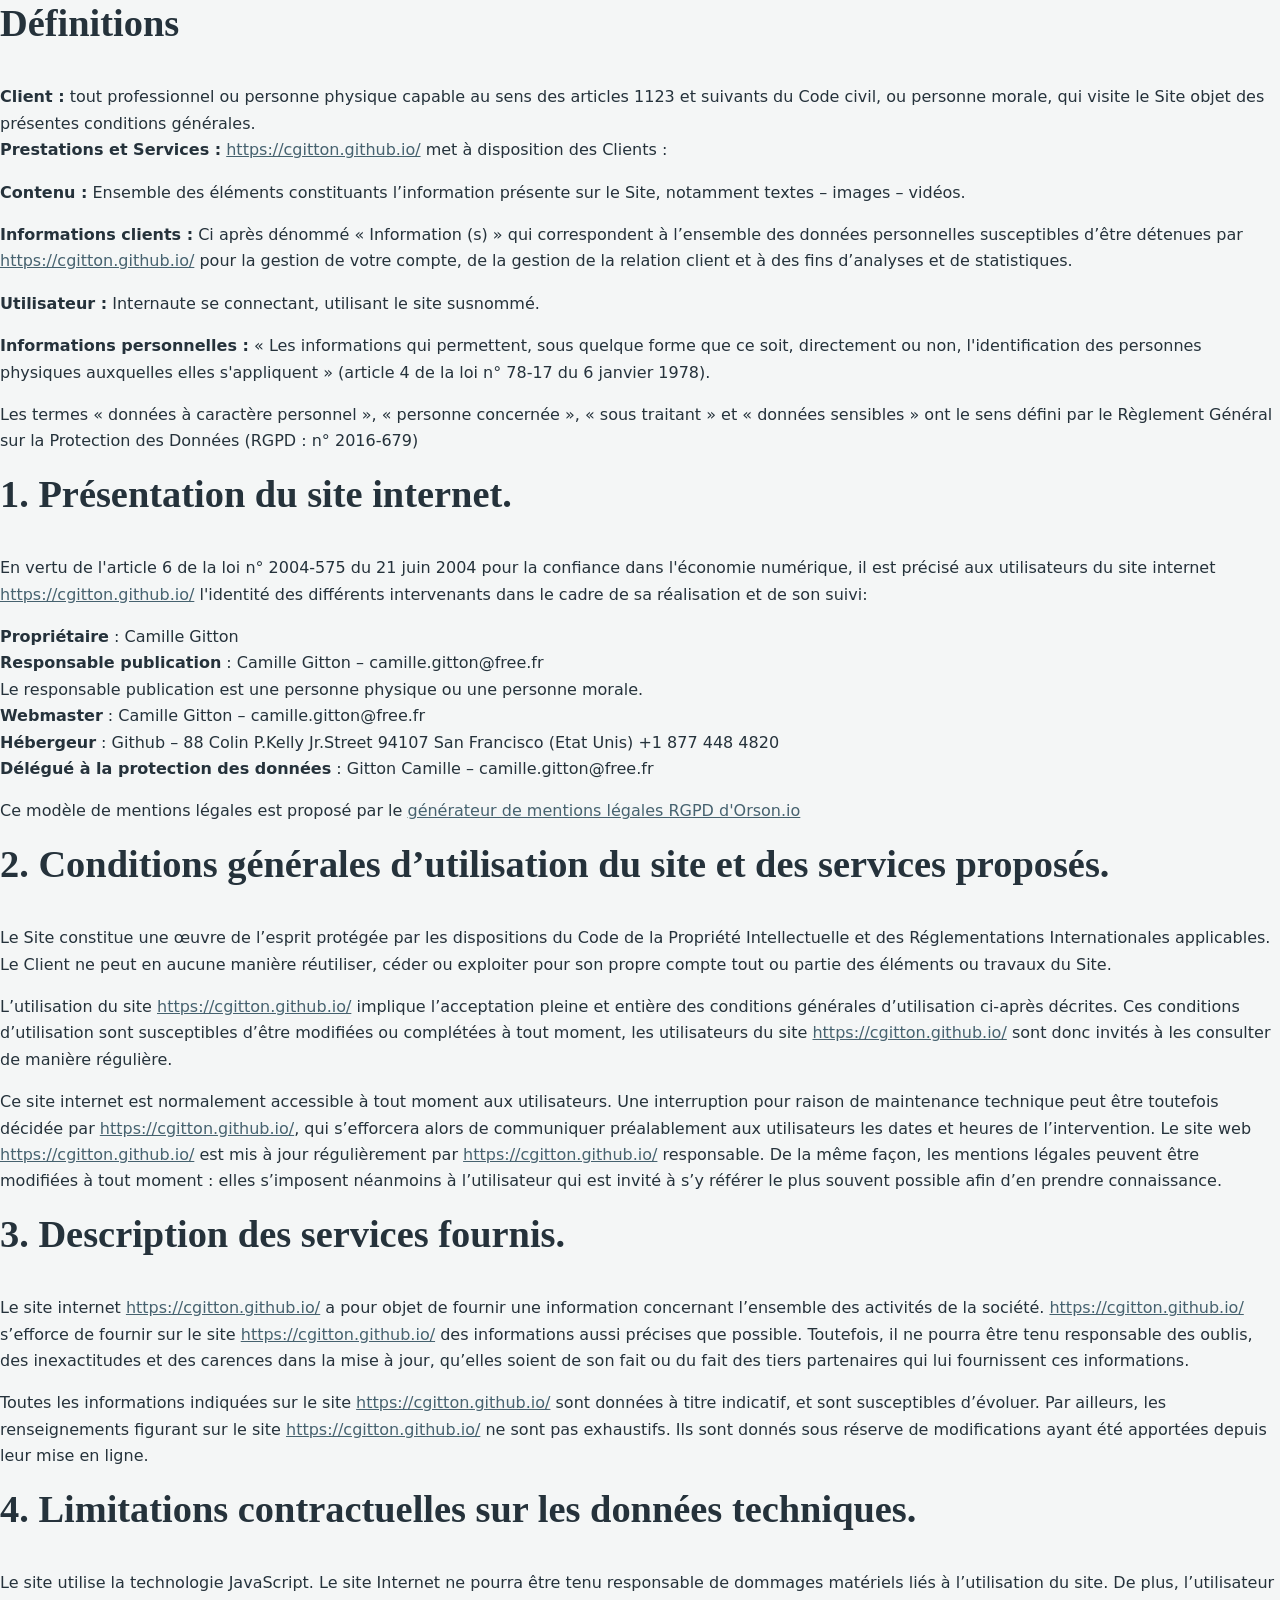
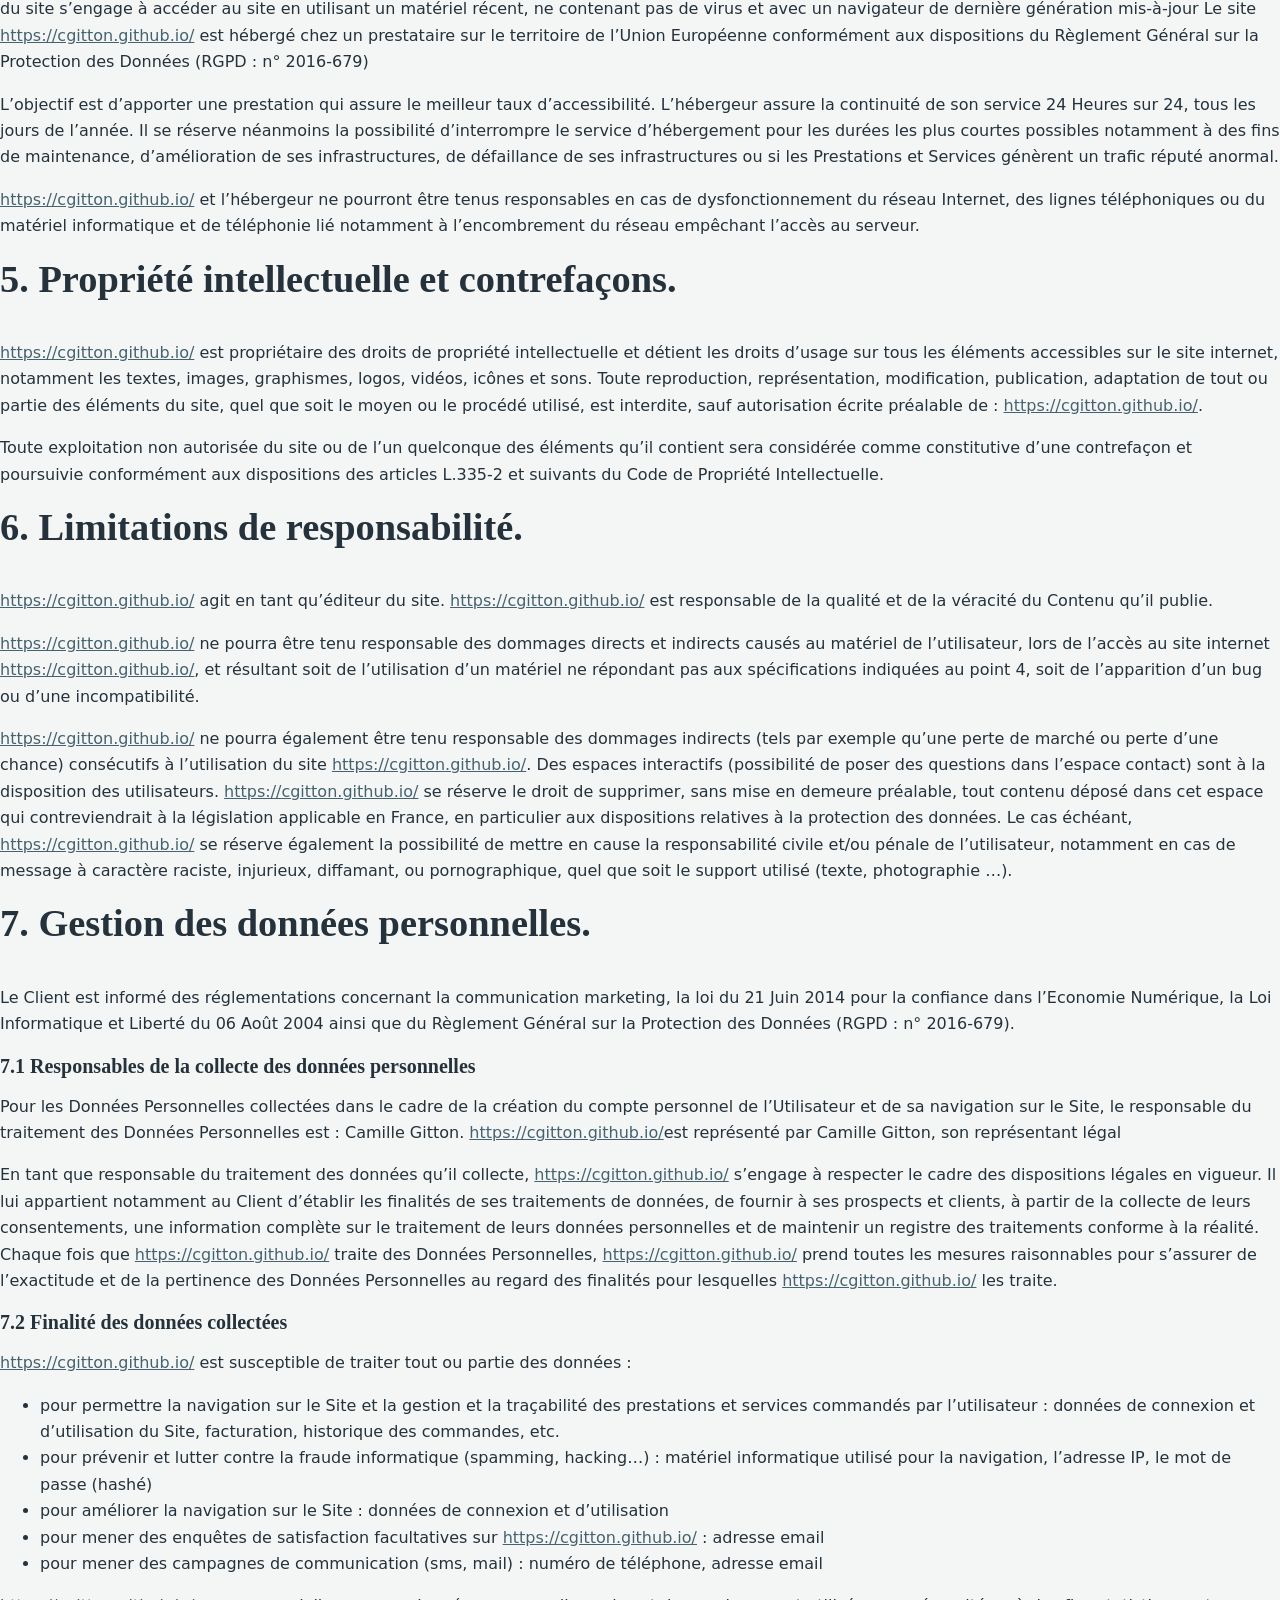
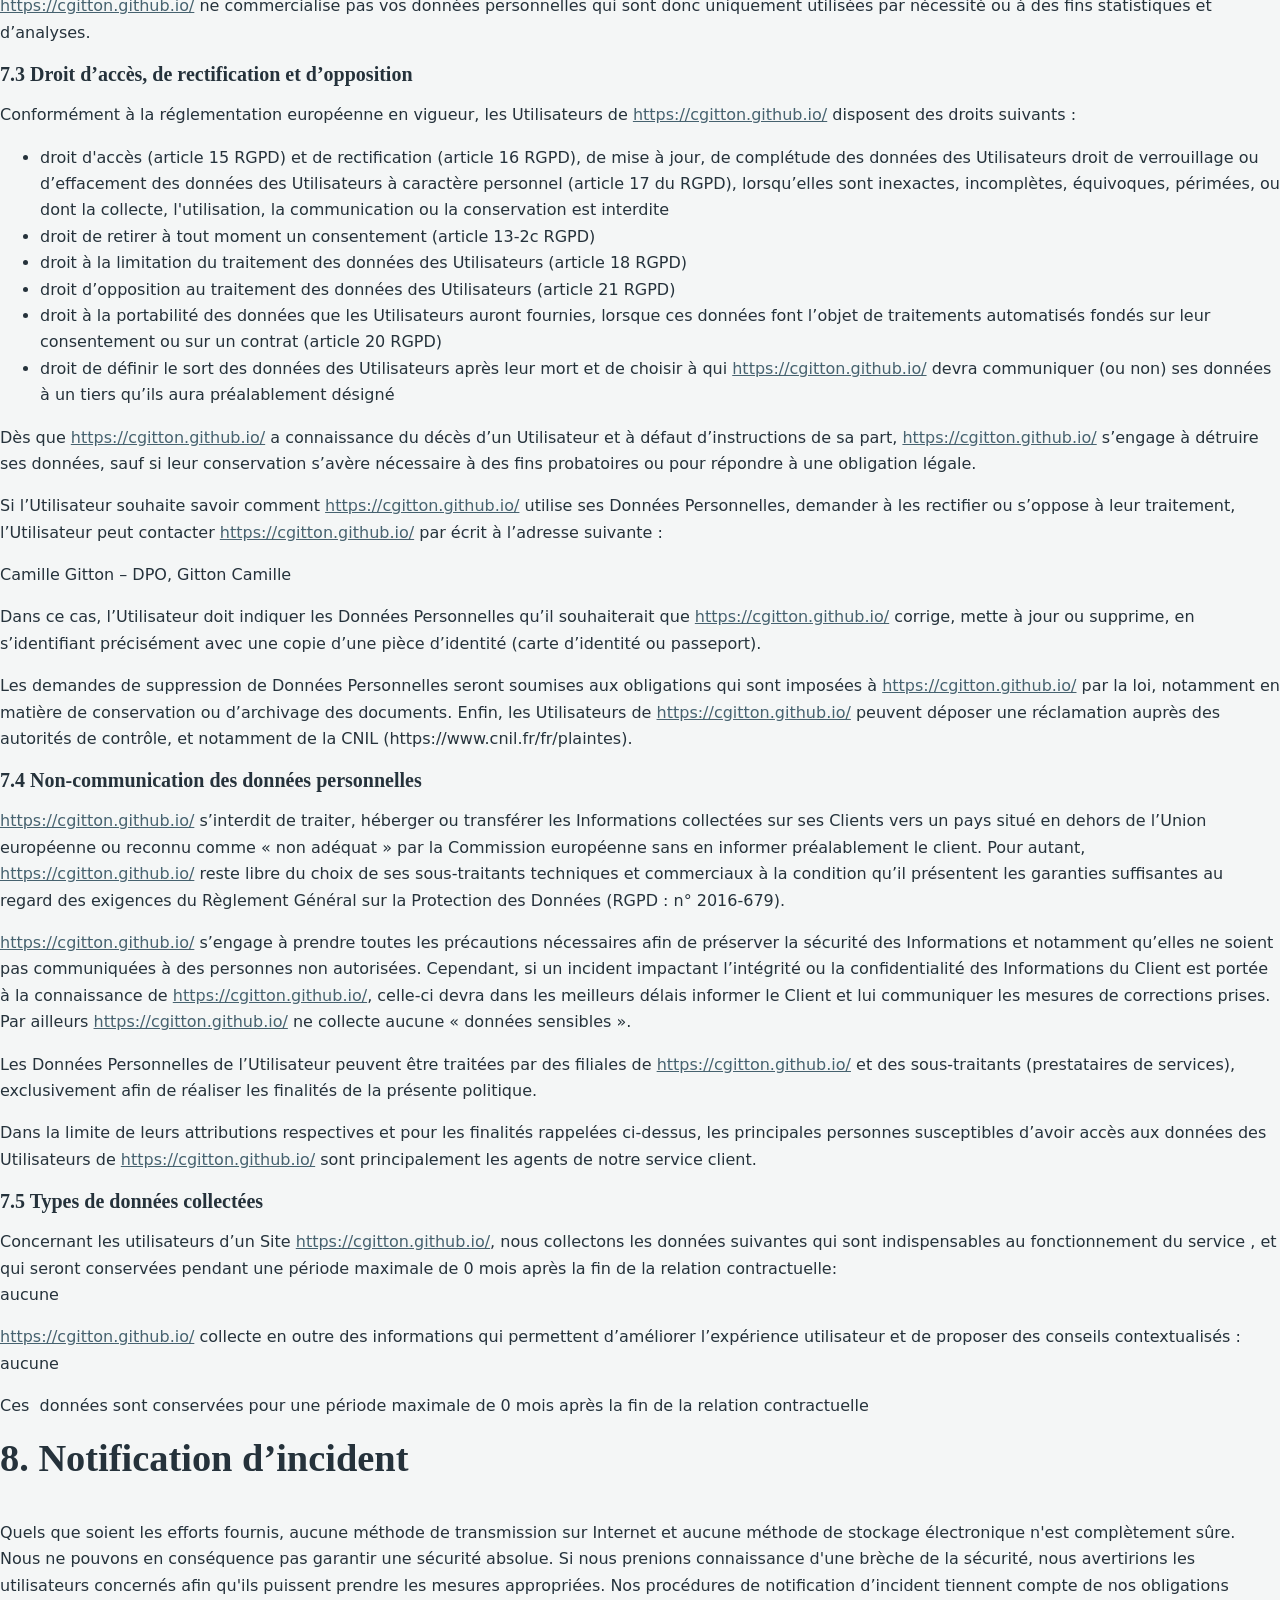
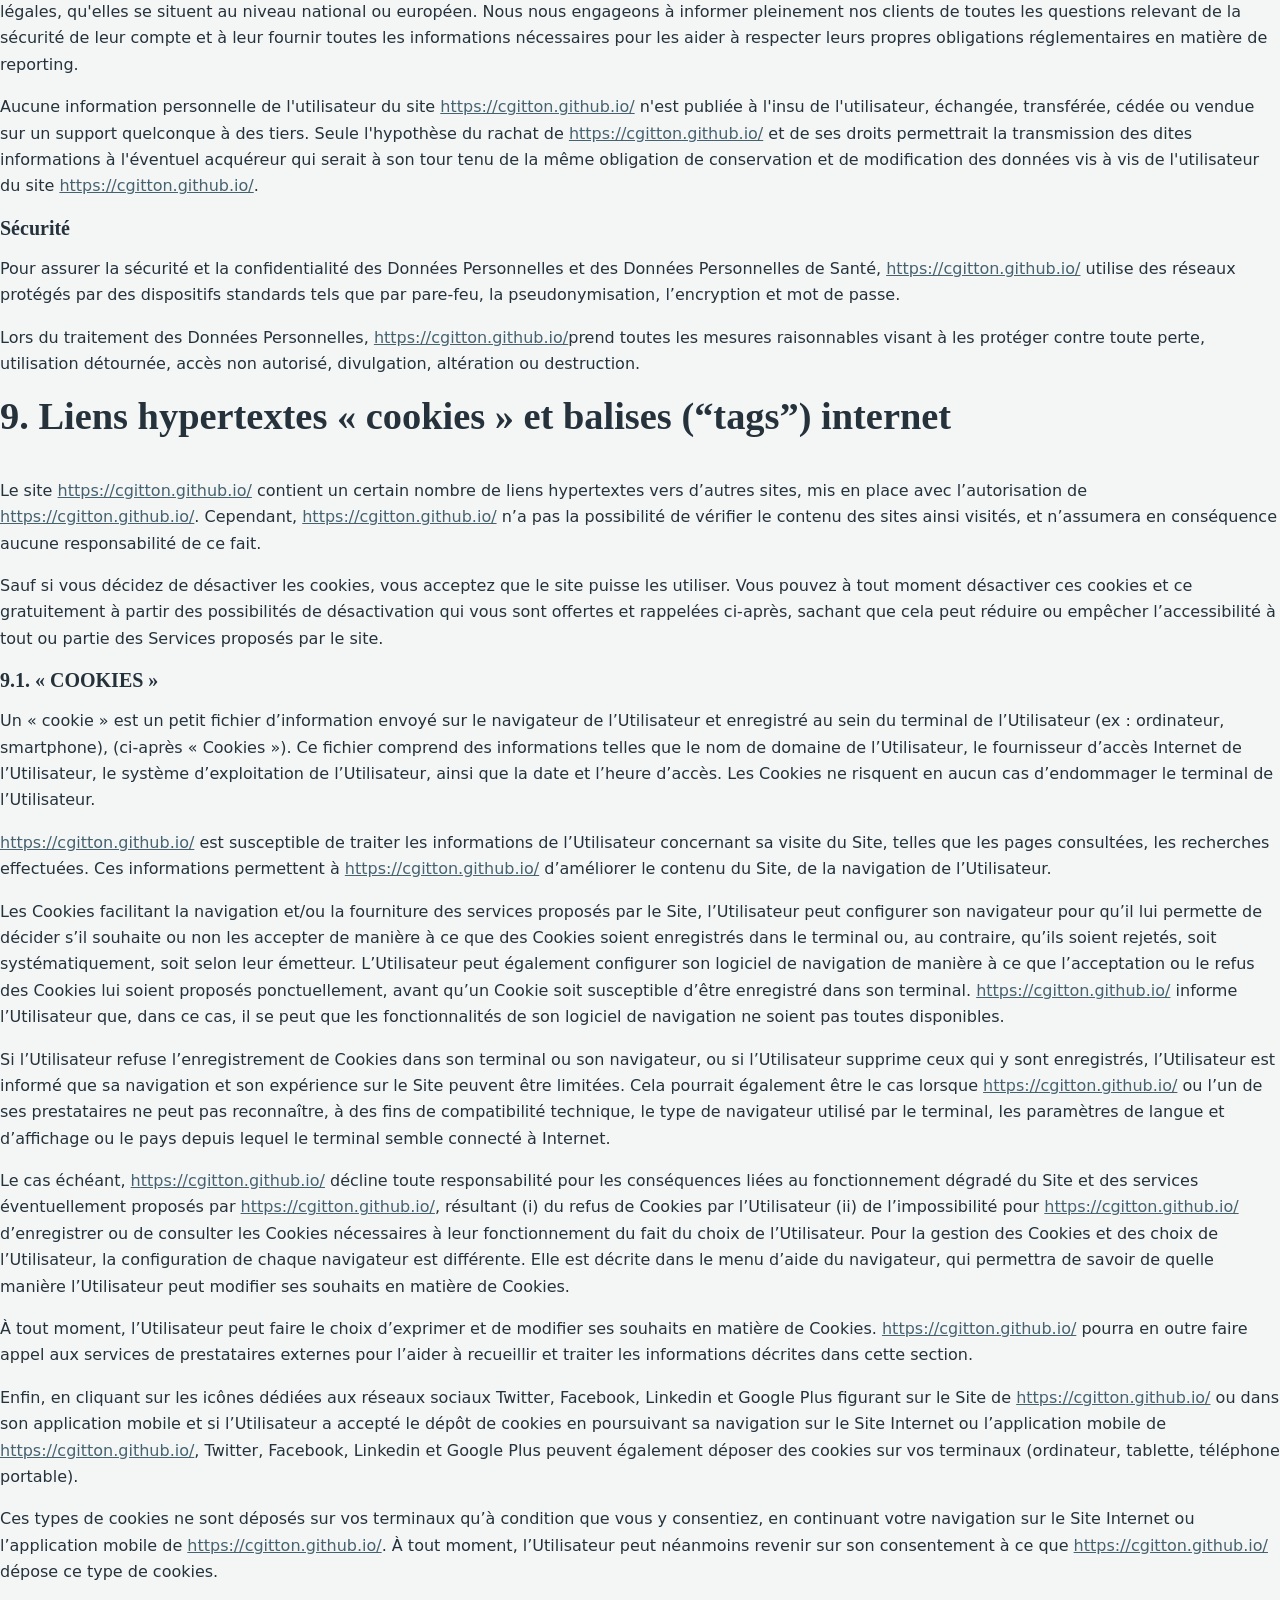
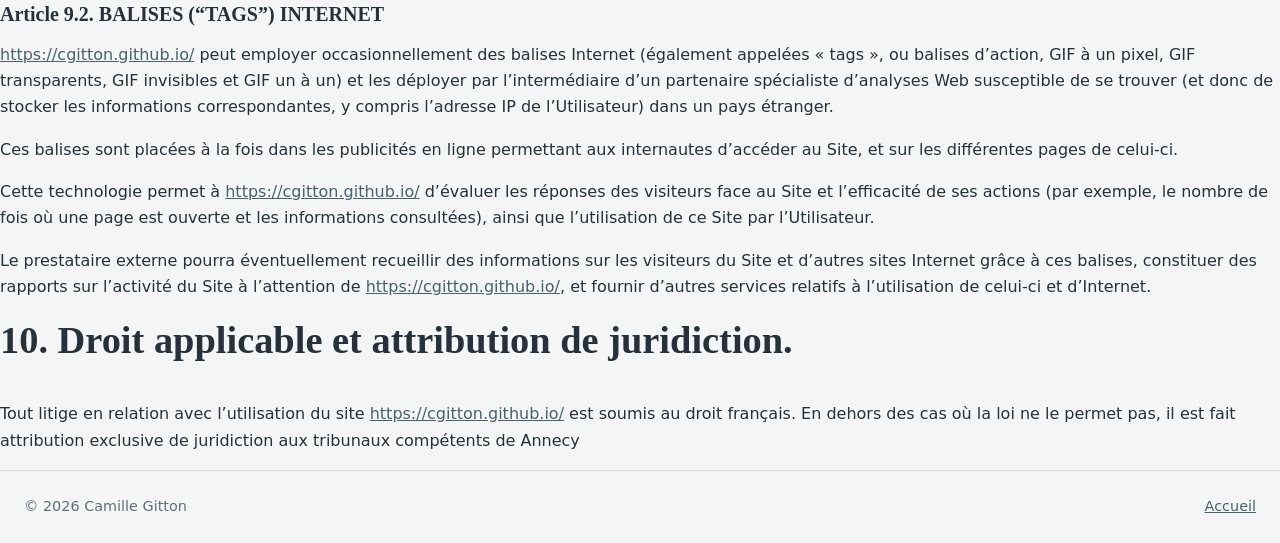
==== commit 3c0defbc: "feat: adding some information" ====
--- a/mention_legale.html
+++ b/mention_legale.html
@@ -1,214 +1,434 @@
 <!DOCTYPE html>
 <html lang="fr">
-<meta charset="UTF-8">
-<link rel="stylesheet" href="css/style.css">
+
+<head>
+    <meta charset="UTF-8">
+    <link rel="stylesheet" href="css/style.css">
+</head>
+
 <body>
-                <h2>Définitions</h2>
-                <p><b>Client :</b> tout professionnel ou personne physique capable au sens des articles 1123 et suivants du Code civil, ou personne morale, qui visite le Site objet des présentes conditions générales.<br>
-                <b>Prestations et Services :</b> <a href="https://cgitton.github.io/">https://cgitton.github.io/</a> met à disposition des Clients :</p>
-
-                <p><b>Contenu :</b> Ensemble des éléments constituants l’information présente sur le Site, notamment textes – images – vidéos.</p>
-
-                <p><b>Informations clients :</b> Ci après dénommé « Information (s) » qui correspondent à l’ensemble des données personnelles susceptibles d’être détenues par <a href="https://cgitton.github.io/">https://cgitton.github.io/</a> pour la gestion de votre compte, de la gestion de la relation client et à des fins d’analyses et de statistiques.</p>
-
-
-                <p><b>Utilisateur :</b> Internaute se connectant, utilisant le site susnommé.</p>
-                <p><b>Informations personnelles :</b> « Les informations qui permettent, sous quelque forme que ce soit, directement ou non, l'identification des personnes physiques auxquelles elles s'appliquent » (article 4 de la loi n° 78-17 du 6 janvier 1978).</p>
-                <p>Les termes « données à caractère personnel », « personne concernée », « sous traitant » et « données sensibles » ont le sens défini par le Règlement Général sur la Protection des Données (RGPD : n° 2016-679)</p>
-
-                <h2>1. Présentation du site internet.</h2>
-                <p>En vertu de l'article 6 de la loi n° 2004-575 du 21 juin 2004 pour la confiance dans l'économie numérique, il est précisé aux utilisateurs du site internet <a href="https://cgitton.github.io/">https://cgitton.github.io/</a> l'identité des différents intervenants dans le cadre de sa réalisation et de son suivi:
-                </p><p><strong>Propriétaire</strong> :   Camille Gitton  <br>
-                              
-                <strong>Responsable publication</strong> : Camille Gitton – camille.gitton@free.fr<br>
-                Le responsable publication est une personne physique ou une personne morale.<br>
-                <strong>Webmaster</strong> : Camille Gitton – camille.gitton@free.fr<br>
-                <strong>Hébergeur</strong> : Github – 88 Colin P.Kelly Jr.Street 94107 San Francisco (Etat Unis) +1 877 448 4820<br>
-                <strong>Délégué à la protection des données</strong> : Gitton Camille – camille.gitton@free.fr<br>
-                </p>
-
-                <div ng-bind-html="linkHTML"><p>Ce modèle de mentions légales est proposé par le <a href="https://fr.orson.io/1371/generateur-mentions-legales" title="générateur de mentions légales RGPD d">générateur de mentions légales RGPD d'Orson.io</a></p></div>
-
-
-
-                <h2>2. Conditions générales d’utilisation du site et des services proposés.</h2>
-
-                <p>Le Site constitue une œuvre de l’esprit protégée par les dispositions du Code de la Propriété Intellectuelle et des Réglementations Internationales applicables. 
-                Le Client ne peut en aucune manière réutiliser, céder ou exploiter pour son propre compte tout ou partie des éléments ou travaux du Site.</p>
-
-                <p>L’utilisation du site <a href="https://cgitton.github.io/">https://cgitton.github.io/</a> implique l’acceptation pleine et entière des conditions générales d’utilisation ci-après décrites. Ces conditions d’utilisation sont susceptibles d’être modifiées ou complétées à tout moment, les utilisateurs du site <a href="https://cgitton.github.io/">https://cgitton.github.io/</a> sont donc invités à les consulter de manière régulière.</p>
-
-                <p>Ce site internet est normalement accessible à tout moment aux utilisateurs. Une interruption pour raison de maintenance technique peut être toutefois décidée par <a href="https://cgitton.github.io/">https://cgitton.github.io/</a>, qui s’efforcera alors de communiquer préalablement aux utilisateurs les dates et heures de l’intervention.
-                Le site web <a href="https://cgitton.github.io/">https://cgitton.github.io/</a> est mis à jour régulièrement par <a href="https://cgitton.github.io/">https://cgitton.github.io/</a> responsable. De la même façon, les mentions légales peuvent être modifiées à tout moment : elles s’imposent néanmoins à l’utilisateur qui est invité à s’y référer le plus souvent possible afin d’en prendre connaissance.</p>
-
-                <h2>3. Description des services fournis.</h2>
-
-                <p>Le site internet <a href="https://cgitton.github.io/">https://cgitton.github.io/</a> a pour objet de fournir une information concernant l’ensemble des activités de la société.
-                <a href="https://cgitton.github.io/">https://cgitton.github.io/</a> s’efforce de fournir sur le site <a href="https://cgitton.github.io/">https://cgitton.github.io/</a> des informations aussi précises que possible. Toutefois, il ne pourra être tenu responsable des oublis, des inexactitudes et des carences dans la mise à jour, qu’elles soient de son fait ou du fait des tiers partenaires qui lui fournissent ces informations.</p>
-
-                <p>Toutes les informations indiquées sur le site <a href="https://cgitton.github.io/">https://cgitton.github.io/</a> sont données à titre indicatif, et sont susceptibles d’évoluer. Par ailleurs, les renseignements figurant sur le site <a href="https://cgitton.github.io/">https://cgitton.github.io/</a> ne sont pas exhaustifs. Ils sont donnés sous réserve de modifications ayant été apportées depuis leur mise en ligne.</p>
-
-                <h2>4. Limitations contractuelles sur les données techniques.</h2>
-
-                <p>Le site utilise la technologie JavaScript.
-
-                Le site Internet ne pourra être tenu responsable de dommages matériels liés à l’utilisation du site. De plus, l’utilisateur du site s’engage à accéder au site en utilisant un matériel récent, ne contenant pas de virus et avec un navigateur de dernière génération mis-à-jour
-                Le site <a href="https://cgitton.github.io/">https://cgitton.github.io/</a> est hébergé chez un prestataire sur le territoire de l’Union Européenne conformément aux dispositions du Règlement Général sur la Protection des Données (RGPD : n° 2016-679)</p>
-
-                <p>L’objectif est d’apporter une prestation qui assure le meilleur taux d’accessibilité. L’hébergeur assure la continuité de son service 24 Heures sur 24, tous les jours de l’année. Il se réserve néanmoins la possibilité d’interrompre le service d’hébergement pour les durées les plus courtes possibles notamment à des fins de maintenance, d’amélioration de ses infrastructures, de défaillance de ses infrastructures ou si les Prestations et Services génèrent un trafic réputé anormal.</p>
-
-                <p><a href="https://cgitton.github.io/">https://cgitton.github.io/</a> et l’hébergeur ne pourront être tenus responsables en cas de dysfonctionnement du réseau Internet, des lignes téléphoniques ou du matériel informatique et de téléphonie lié notamment à l’encombrement du réseau empêchant l’accès au serveur.</p>
-
-                <h2>5. Propriété intellectuelle et contrefaçons.</h2>
-
-                <p><a href="https://cgitton.github.io/">https://cgitton.github.io/</a> est propriétaire des droits de propriété intellectuelle et détient les droits d’usage sur tous les éléments accessibles sur le site internet, notamment les textes, images, graphismes, logos, vidéos, icônes et sons.
-                Toute reproduction, représentation, modification, publication, adaptation de tout ou partie des éléments du site, quel que soit le moyen ou le procédé utilisé, est interdite, sauf autorisation écrite préalable de : <a href="https://cgitton.github.io/">https://cgitton.github.io/</a>.</p>
-
-                <p>Toute exploitation non autorisée du site ou de l’un quelconque des éléments qu’il contient sera considérée comme constitutive d’une contrefaçon et poursuivie conformément aux dispositions des articles L.335-2 et suivants du Code de Propriété Intellectuelle.</p>
-
-                <h2>6. Limitations de responsabilité.</h2>
-
-                <p><a href="https://cgitton.github.io/">https://cgitton.github.io/</a> agit en tant qu’éditeur du site. <a href="https://cgitton.github.io/">https://cgitton.github.io/</a>  est responsable de la qualité et de la véracité du Contenu qu’il publie. </p>
-
-                <p><a href="https://cgitton.github.io/">https://cgitton.github.io/</a> ne pourra être tenu responsable des dommages directs et indirects causés au matériel de l’utilisateur, lors de l’accès au site internet <a href="https://cgitton.github.io/">https://cgitton.github.io/</a>, et résultant soit de l’utilisation d’un matériel ne répondant pas aux spécifications indiquées au point 4, soit de l’apparition d’un bug ou d’une incompatibilité.</p>
-
-                <p><a href="https://cgitton.github.io/">https://cgitton.github.io/</a> ne pourra également être tenu responsable des dommages indirects (tels par exemple qu’une perte de marché ou perte d’une chance) consécutifs à l’utilisation du site <a href="https://cgitton.github.io/">https://cgitton.github.io/</a>.
-                Des espaces interactifs (possibilité de poser des questions dans l’espace contact) sont à la disposition des utilisateurs. <a href="https://cgitton.github.io/">https://cgitton.github.io/</a> se réserve le droit de supprimer, sans mise en demeure préalable, tout contenu déposé dans cet espace qui contreviendrait à la législation applicable en France, en particulier aux dispositions relatives à la protection des données. Le cas échéant, <a href="https://cgitton.github.io/">https://cgitton.github.io/</a> se réserve également la possibilité de mettre en cause la responsabilité civile et/ou pénale de l’utilisateur, notamment en cas de message à caractère raciste, injurieux, diffamant, ou pornographique, quel que soit le support utilisé (texte, photographie …).</p>
-
-                <h2>7. Gestion des données personnelles.</h2>
-
-                <p>Le Client est informé des réglementations concernant la communication marketing, la loi du 21 Juin 2014 pour la confiance dans l’Economie Numérique, la Loi Informatique et Liberté du 06 Août 2004 ainsi que du Règlement Général sur la Protection des Données (RGPD : n° 2016-679). </p>
-
-                <h3>7.1 Responsables de la collecte des données personnelles</h3>
-
-                <p>Pour les Données Personnelles collectées dans le cadre de la création du compte personnel de l’Utilisateur et de sa navigation sur le Site, le responsable du traitement des Données Personnelles est : Camille Gitton. <a href="https://cgitton.github.io/">https://cgitton.github.io/</a>est représenté par Camille Gitton, son représentant légal</p>
-
-                <p>En tant que responsable du traitement des données qu’il collecte, <a href="https://cgitton.github.io/">https://cgitton.github.io/</a> s’engage à respecter le cadre des dispositions légales en vigueur. Il lui appartient notamment au Client d’établir les finalités de ses traitements de données, de fournir à ses prospects et clients, à partir de la collecte de leurs consentements, une information complète sur le traitement de leurs données personnelles et de maintenir un registre des traitements conforme à la réalité.
-                Chaque fois que <a href="https://cgitton.github.io/">https://cgitton.github.io/</a> traite des Données Personnelles, <a href="https://cgitton.github.io/">https://cgitton.github.io/</a> prend toutes les mesures raisonnables pour s’assurer de l’exactitude et de la pertinence des Données Personnelles au regard des finalités pour lesquelles <a href="https://cgitton.github.io/">https://cgitton.github.io/</a> les traite.</p>
-                 
-                <h3>7.2 Finalité des données collectées</h3>
-                 
-                <p><a href="https://cgitton.github.io/">https://cgitton.github.io/</a> est susceptible de traiter tout ou partie des données : </p>
-
-                <ul>
-                  
-                <li>pour permettre la navigation sur le Site et la gestion et la traçabilité des prestations et services commandés par l’utilisateur : données de connexion et d’utilisation du Site, facturation, historique des commandes, etc. </li>
-                 
-                <li>pour prévenir et lutter contre la fraude informatique (spamming, hacking…) : matériel informatique utilisé pour la navigation, l’adresse IP, le mot de passe (hashé) </li>
-                 
-                <li>pour améliorer la navigation sur le Site : données de connexion et d’utilisation </li>
-                 
-                <li>pour mener des enquêtes de satisfaction facultatives sur <a href="https://cgitton.github.io/">https://cgitton.github.io/</a> : adresse email </li>
-                <li>pour mener des campagnes de communication (sms, mail) : numéro de téléphone, adresse email</li>
-
-
-                </ul>
-
-                <p><a href="https://cgitton.github.io/">https://cgitton.github.io/</a> ne commercialise pas vos données personnelles qui sont donc uniquement utilisées par nécessité ou à des fins statistiques et d’analyses.</p>
-                 
-                <h3>7.3 Droit d’accès, de rectification et d’opposition</h3>
-                 
-                <p>
-                Conformément à la réglementation européenne en vigueur, les Utilisateurs de <a href="https://cgitton.github.io/">https://cgitton.github.io/</a> disposent des droits suivants : </p>
-                 <ul>
-
-                <li>droit d'accès (article 15 RGPD) et de rectification (article 16 RGPD), de mise à jour, de complétude des données des Utilisateurs droit de verrouillage ou d’effacement des données des Utilisateurs à caractère personnel (article 17 du RGPD), lorsqu’elles sont inexactes, incomplètes, équivoques, périmées, ou dont la collecte, l'utilisation, la communication ou la conservation est interdite </li>
-                 
-                <li>droit de retirer à tout moment un consentement (article 13-2c RGPD) </li>
-                 
-                <li>droit à la limitation du traitement des données des Utilisateurs (article 18 RGPD) </li>
-                 
-                <li>droit d’opposition au traitement des données des Utilisateurs (article 21 RGPD) </li>
-                 
-                <li>droit à la portabilité des données que les Utilisateurs auront fournies, lorsque ces données font l’objet de traitements automatisés fondés sur leur consentement ou sur un contrat (article 20 RGPD) </li>
-                 
-                <li>droit de définir le sort des données des Utilisateurs après leur mort et de choisir à qui <a href="https://cgitton.github.io/">https://cgitton.github.io/</a> devra communiquer (ou non) ses données à un tiers qu’ils aura préalablement désigné</li>
-                 </ul>
-
-                <p>Dès que <a href="https://cgitton.github.io/">https://cgitton.github.io/</a> a connaissance du décès d’un Utilisateur et à défaut d’instructions de sa part, <a href="https://cgitton.github.io/">https://cgitton.github.io/</a> s’engage à détruire ses données, sauf si leur conservation s’avère nécessaire à des fins probatoires ou pour répondre à une obligation légale.</p>
-                 
-                <p>Si l’Utilisateur souhaite savoir comment <a href="https://cgitton.github.io/">https://cgitton.github.io/</a> utilise ses Données Personnelles, demander à les rectifier ou s’oppose à leur traitement, l’Utilisateur peut contacter <a href="https://cgitton.github.io/">https://cgitton.github.io/</a> par écrit à l’adresse suivante : </p>
-                 
-                Camille Gitton – DPO, Gitton Camille <br>
-                 
-                <p>Dans ce cas, l’Utilisateur doit indiquer les Données Personnelles qu’il souhaiterait que <a href="https://cgitton.github.io/">https://cgitton.github.io/</a> corrige, mette à jour ou supprime, en s’identifiant précisément avec une copie d’une pièce d’identité (carte d’identité ou passeport). </p>
-
-                <p>
-                Les demandes de suppression de Données Personnelles seront soumises aux obligations qui sont imposées à <a href="https://cgitton.github.io/">https://cgitton.github.io/</a> par la loi, notamment en matière de conservation ou d’archivage des documents. Enfin, les Utilisateurs de <a href="https://cgitton.github.io/">https://cgitton.github.io/</a> peuvent déposer une réclamation auprès des autorités de contrôle, et notamment de la CNIL (https://www.cnil.fr/fr/plaintes).</p>
-                 
-                <h3>7.4 Non-communication des données personnelles</h3>
-
-                <p>
-                <a href="https://cgitton.github.io/">https://cgitton.github.io/</a> s’interdit de traiter, héberger ou transférer les Informations collectées sur ses Clients vers un pays situé en dehors de l’Union européenne ou reconnu comme « non adéquat » par la Commission européenne sans en informer préalablement le client. Pour autant, <a href="https://cgitton.github.io/">https://cgitton.github.io/</a> reste libre du choix de ses sous-traitants techniques et commerciaux à la condition qu’il présentent les garanties suffisantes au regard des exigences du Règlement Général sur la Protection des Données (RGPD : n° 2016-679).</p>
-
-                <p>
-                <a href="https://cgitton.github.io/">https://cgitton.github.io/</a> s’engage à prendre toutes les précautions nécessaires afin de préserver la sécurité des Informations et notamment qu’elles ne soient pas communiquées à des personnes non autorisées. Cependant, si un incident impactant l’intégrité ou la confidentialité des Informations du Client est portée à la connaissance de <a href="https://cgitton.github.io/">https://cgitton.github.io/</a>, celle-ci devra dans les meilleurs délais informer le Client et lui communiquer les mesures de corrections prises. Par ailleurs <a href="https://cgitton.github.io/">https://cgitton.github.io/</a> ne collecte aucune « données sensibles ».</p>
-
-                <p>
-                Les Données Personnelles de l’Utilisateur peuvent être traitées par des filiales de <a href="https://cgitton.github.io/">https://cgitton.github.io/</a> et des sous-traitants (prestataires de services), exclusivement afin de réaliser les finalités de la présente politique.</p>
-                <p>
-                Dans la limite de leurs attributions respectives et pour les finalités rappelées ci-dessus, les principales personnes susceptibles d’avoir accès aux données des Utilisateurs de <a href="https://cgitton.github.io/">https://cgitton.github.io/</a> sont principalement les agents de notre service client.</p>
-                
-                <div ng-bind-html="rgpdHTML"><h3>7.5 Types de données collectées</h3><p>Concernant les utilisateurs d’un Site <a href="https://cgitton.github.io/">https://cgitton.github.io/</a>, nous collectons les données suivantes qui sont indispensables au fonctionnement du service&nbsp;, et qui seront conservées pendant une période maximale de 0 mois après la fin de la relation contractuelle:<br>aucune</p><p><a href="https://cgitton.github.io/">https://cgitton.github.io/</a> collecte en outre des informations qui permettent d’améliorer l’expérience utilisateur et de proposer des conseils contextualisés&nbsp;:<br>aucune</p><p> Ces &nbsp;données sont conservées pour une période maximale de 0 mois après la fin de la relation contractuelle</p></div>
-
-
-                <h2>8. Notification d’incident</h2>
-                <p>
-                Quels que soient les efforts fournis, aucune méthode de transmission sur Internet et aucune méthode de stockage électronique n'est complètement sûre. Nous ne pouvons en conséquence pas garantir une sécurité absolue. 
-                Si nous prenions connaissance d'une brèche de la sécurité, nous avertirions les utilisateurs concernés afin qu'ils puissent prendre les mesures appropriées. Nos procédures de notification d’incident tiennent compte de nos obligations légales, qu'elles se situent au niveau national ou européen. Nous nous engageons à informer pleinement nos clients de toutes les questions relevant de la sécurité de leur compte et à leur fournir toutes les informations nécessaires pour les aider à respecter leurs propres obligations réglementaires en matière de reporting.</p>
-                <p>
-                Aucune information personnelle de l'utilisateur du site <a href="https://cgitton.github.io/">https://cgitton.github.io/</a> n'est publiée à l'insu de l'utilisateur, échangée, transférée, cédée ou vendue sur un support quelconque à des tiers. Seule l'hypothèse du rachat de <a href="https://cgitton.github.io/">https://cgitton.github.io/</a> et de ses droits permettrait la transmission des dites informations à l'éventuel acquéreur qui serait à son tour tenu de la même obligation de conservation et de modification des données vis à vis de l'utilisateur du site <a href="https://cgitton.github.io/">https://cgitton.github.io/</a>.</p>
-
-                <h3>Sécurité</h3>
-
-                <p>
-                Pour assurer la sécurité et la confidentialité des Données Personnelles et des Données Personnelles de Santé, <a href="https://cgitton.github.io/">https://cgitton.github.io/</a> utilise des réseaux protégés par des dispositifs standards tels que par pare-feu, la pseudonymisation, l’encryption et mot de passe. </p>
-                 
-                <p>
-                Lors du traitement des Données Personnelles, <a href="https://cgitton.github.io/">https://cgitton.github.io/</a>prend toutes les mesures raisonnables visant à les protéger contre toute perte, utilisation détournée, accès non autorisé, divulgation, altération ou destruction.</p>
-                 
-                <h2>9. Liens hypertextes « cookies » et balises (“tags”) internet</h2>
-                <p>
-                Le site <a href="https://cgitton.github.io/">https://cgitton.github.io/</a> contient un certain nombre de liens hypertextes vers d’autres sites, mis en place avec l’autorisation de <a href="https://cgitton.github.io/">https://cgitton.github.io/</a>. Cependant, <a href="https://cgitton.github.io/">https://cgitton.github.io/</a> n’a pas la possibilité de vérifier le contenu des sites ainsi visités, et n’assumera en conséquence aucune responsabilité de ce fait.</p>
-                Sauf si vous décidez de désactiver les cookies, vous acceptez que le site puisse les utiliser. Vous pouvez à tout moment désactiver ces cookies et ce gratuitement à partir des possibilités de désactivation qui vous sont offertes et rappelées ci-après, sachant que cela peut réduire ou empêcher l’accessibilité à tout ou partie des Services proposés par le site.
-                <p></p>
-
-                <h3>9.1. « COOKIES »</h3>
-                 <p>
-                Un « cookie » est un petit fichier d’information envoyé sur le navigateur de l’Utilisateur et enregistré au sein du terminal de l’Utilisateur (ex : ordinateur, smartphone), (ci-après « Cookies »). Ce fichier comprend des informations telles que le nom de domaine de l’Utilisateur, le fournisseur d’accès Internet de l’Utilisateur, le système d’exploitation de l’Utilisateur, ainsi que la date et l’heure d’accès. Les Cookies ne risquent en aucun cas d’endommager le terminal de l’Utilisateur.</p>
-                 <p>
-                <a href="https://cgitton.github.io/">https://cgitton.github.io/</a> est susceptible de traiter les informations de l’Utilisateur concernant sa visite du Site, telles que les pages consultées, les recherches effectuées. Ces informations permettent à <a href="https://cgitton.github.io/">https://cgitton.github.io/</a> d’améliorer le contenu du Site, de la navigation de l’Utilisateur.</p>
-                 <p>
-                Les Cookies facilitant la navigation et/ou la fourniture des services proposés par le Site, l’Utilisateur peut configurer son navigateur pour qu’il lui permette de décider s’il souhaite ou non les accepter de manière à ce que des Cookies soient enregistrés dans le terminal ou, au contraire, qu’ils soient rejetés, soit systématiquement, soit selon leur émetteur. L’Utilisateur peut également configurer son logiciel de navigation de manière à ce que l’acceptation ou le refus des Cookies lui soient proposés ponctuellement, avant qu’un Cookie soit susceptible d’être enregistré dans son terminal. <a href="https://cgitton.github.io/">https://cgitton.github.io/</a> informe l’Utilisateur que, dans ce cas, il se peut que les fonctionnalités de son logiciel de navigation ne soient pas toutes disponibles.</p>
-                 <p>
-                Si l’Utilisateur refuse l’enregistrement de Cookies dans son terminal ou son navigateur, ou si l’Utilisateur supprime ceux qui y sont enregistrés, l’Utilisateur est informé que sa navigation et son expérience sur le Site peuvent être limitées. Cela pourrait également être le cas lorsque <a href="https://cgitton.github.io/">https://cgitton.github.io/</a> ou l’un de ses prestataires ne peut pas reconnaître, à des fins de compatibilité technique, le type de navigateur utilisé par le terminal, les paramètres de langue et d’affichage ou le pays depuis lequel le terminal semble connecté à Internet.</p>
-                 <p>
-                Le cas échéant, <a href="https://cgitton.github.io/">https://cgitton.github.io/</a> décline toute responsabilité pour les conséquences liées au fonctionnement dégradé du Site et des services éventuellement proposés par <a href="https://cgitton.github.io/">https://cgitton.github.io/</a>, résultant (i) du refus de Cookies par l’Utilisateur (ii) de l’impossibilité pour <a href="https://cgitton.github.io/">https://cgitton.github.io/</a> d’enregistrer ou de consulter les Cookies nécessaires à leur fonctionnement du fait du choix de l’Utilisateur. Pour la gestion des Cookies et des choix de l’Utilisateur, la configuration de chaque navigateur est différente. Elle est décrite dans le menu d’aide du navigateur, qui permettra de savoir de quelle manière l’Utilisateur peut modifier ses souhaits en matière de Cookies.</p>
-                 <p>
-                À tout moment, l’Utilisateur peut faire le choix d’exprimer et de modifier ses souhaits en matière de Cookies. <a href="https://cgitton.github.io/">https://cgitton.github.io/</a> pourra en outre faire appel aux services de prestataires externes pour l’aider à recueillir et traiter les informations décrites dans cette section.</p>
-                 <p>
-                Enfin, en cliquant sur les icônes dédiées aux réseaux sociaux Twitter, Facebook, Linkedin et Google Plus figurant sur le Site de <a href="https://cgitton.github.io/">https://cgitton.github.io/</a> ou dans son application mobile et si l’Utilisateur a accepté le dépôt de cookies en poursuivant sa navigation sur le Site Internet ou l’application mobile de <a href="https://cgitton.github.io/">https://cgitton.github.io/</a>, Twitter, Facebook, Linkedin et Google Plus peuvent également déposer des cookies sur vos terminaux (ordinateur, tablette, téléphone portable).</p>
-                 <p>
-                Ces types de cookies ne sont déposés sur vos terminaux qu’à condition que vous y consentiez, en continuant votre navigation sur le Site Internet ou l’application mobile de <a href="https://cgitton.github.io/">https://cgitton.github.io/</a>. À tout moment, l’Utilisateur peut néanmoins revenir sur son consentement à ce que <a href="https://cgitton.github.io/">https://cgitton.github.io/</a> dépose ce type de cookies.</p>
-                 
-                <h3>Article 9.2. BALISES (“TAGS”) INTERNET</h3>
-                 
-
-                <p>
-
-                <a href="https://cgitton.github.io/">https://cgitton.github.io/</a> peut employer occasionnellement des balises Internet (également appelées « tags », ou balises d’action, GIF à un pixel, GIF transparents, GIF invisibles et GIF un à un) et les déployer par l’intermédiaire d’un partenaire spécialiste d’analyses Web susceptible de se trouver (et donc de stocker les informations correspondantes, y compris l’adresse IP de l’Utilisateur) dans un pays étranger.</p>
-                 
-                <p>
-                Ces balises sont placées à la fois dans les publicités en ligne permettant aux internautes d’accéder au Site, et sur les différentes pages de celui-ci. 
-                 </p>
-                <p>
-                Cette technologie permet à <a href="https://cgitton.github.io/">https://cgitton.github.io/</a> d’évaluer les réponses des visiteurs face au Site et l’efficacité de ses actions (par exemple, le nombre de fois où une page est ouverte et les informations consultées), ainsi que l’utilisation de ce Site par l’Utilisateur. </p>
-                 <p>
-                Le prestataire externe pourra éventuellement recueillir des informations sur les visiteurs du Site et d’autres sites Internet grâce à ces balises, constituer des rapports sur l’activité du Site à l’attention de <a href="https://cgitton.github.io/">https://cgitton.github.io/</a>, et fournir d’autres services relatifs à l’utilisation de celui-ci et d’Internet.</p>
-                 <p>
-                </p><h2>10. Droit applicable et attribution de juridiction.</h2>  
-                 <p>
-                Tout litige en relation avec l’utilisation du site <a href="https://cgitton.github.io/">https://cgitton.github.io/</a> est soumis au droit français. 
-                En dehors des cas où la loi ne le permet pas, il est fait attribution exclusive de juridiction aux tribunaux compétents de Annecy</p>
+    <h2>Définitions</h2>
+    <p><b>Client :</b> tout professionnel ou personne physique capable au sens des articles 1123 et suivants du Code
+        civil, ou personne morale, qui visite le Site objet des présentes conditions générales.<br>
+        <b>Prestations et Services :</b> <a href="https://cgitton.github.io/">https://cgitton.github.io/</a> met à
+        disposition des Clients :
+    </p>
+
+    <p><b>Contenu :</b> Ensemble des éléments constituants l’information présente sur le Site, notamment textes – images
+        – vidéos.</p>
+
+    <p><b>Informations clients :</b> Ci après dénommé « Information (s) » qui correspondent à l’ensemble des données
+        personnelles susceptibles d’être détenues par <a
+            href="https://cgitton.github.io/">https://cgitton.github.io/</a> pour la gestion de votre compte, de la
+        gestion de la relation client et à des fins d’analyses et de statistiques.</p>
+
+
+    <p><b>Utilisateur :</b> Internaute se connectant, utilisant le site susnommé.</p>
+    <p><b>Informations personnelles :</b> « Les informations qui permettent, sous quelque forme que ce soit, directement
+        ou non, l'identification des personnes physiques auxquelles elles s'appliquent » (article 4 de la loi n° 78-17
+        du 6 janvier 1978).</p>
+    <p>Les termes « données à caractère personnel », « personne concernée », « sous traitant » et « données sensibles »
+        ont le sens défini par le Règlement Général sur la Protection des Données (RGPD : n° 2016-679)</p>
+
+    <h2>1. Présentation du site internet.</h2>
+    <p>En vertu de l'article 6 de la loi n° 2004-575 du 21 juin 2004 pour la confiance dans l'économie numérique, il est
+        précisé aux utilisateurs du site internet <a href="https://cgitton.github.io/">https://cgitton.github.io/</a>
+        l'identité des différents intervenants dans le cadre de sa réalisation et de son suivi:
+    </p>
+    <p><strong>Propriétaire</strong> : Camille Gitton <br>
+
+        <strong>Responsable publication</strong> : Camille Gitton – camille.gitton@free.fr<br>
+        Le responsable publication est une personne physique ou une personne morale.<br>
+        <strong>Webmaster</strong> : Camille Gitton – camille.gitton@free.fr<br>
+        <strong>Hébergeur</strong> : Github – 88 Colin P.Kelly Jr.Street 94107 San Francisco (Etat Unis) +1 877 448
+        4820<br>
+        <strong>Délégué à la protection des données</strong> : Gitton Camille – camille.gitton@free.fr<br>
+    </p>
+
+    <div ng-bind-html="linkHTML">
+        <p>Ce modèle de mentions légales est proposé par le <a
+                href="https://fr.orson.io/1371/generateur-mentions-legales"
+                title="générateur de mentions légales RGPD d">générateur de mentions légales RGPD d'Orson.io</a></p>
+    </div>
+
+
+
+    <h2>2. Conditions générales d’utilisation du site et des services proposés.</h2>
+
+    <p>Le Site constitue une œuvre de l’esprit protégée par les dispositions du Code de la Propriété Intellectuelle et
+        des Réglementations Internationales applicables.
+        Le Client ne peut en aucune manière réutiliser, céder ou exploiter pour son propre compte tout ou partie des
+        éléments ou travaux du Site.</p>
+
+    <p>L’utilisation du site <a href="https://cgitton.github.io/">https://cgitton.github.io/</a> implique l’acceptation
+        pleine et entière des conditions générales d’utilisation ci-après décrites. Ces conditions d’utilisation sont
+        susceptibles d’être modifiées ou complétées à tout moment, les utilisateurs du site <a
+            href="https://cgitton.github.io/">https://cgitton.github.io/</a> sont donc invités à les consulter de
+        manière régulière.</p>
+
+    <p>Ce site internet est normalement accessible à tout moment aux utilisateurs. Une interruption pour raison de
+        maintenance technique peut être toutefois décidée par <a
+            href="https://cgitton.github.io/">https://cgitton.github.io/</a>, qui s’efforcera alors de communiquer
+        préalablement aux utilisateurs les dates et heures de l’intervention.
+        Le site web <a href="https://cgitton.github.io/">https://cgitton.github.io/</a> est mis à jour régulièrement par
+        <a href="https://cgitton.github.io/">https://cgitton.github.io/</a> responsable. De la même façon, les mentions
+        légales peuvent être modifiées à tout moment : elles s’imposent néanmoins à l’utilisateur qui est invité à s’y
+        référer le plus souvent possible afin d’en prendre connaissance.</p>
+
+    <h2>3. Description des services fournis.</h2>
+
+    <p>Le site internet <a href="https://cgitton.github.io/">https://cgitton.github.io/</a> a pour objet de fournir une
+        information concernant l’ensemble des activités de la société.
+        <a href="https://cgitton.github.io/">https://cgitton.github.io/</a> s’efforce de fournir sur le site <a
+            href="https://cgitton.github.io/">https://cgitton.github.io/</a> des informations aussi précises que
+        possible. Toutefois, il ne pourra être tenu responsable des oublis, des inexactitudes et des carences dans la
+        mise à jour, qu’elles soient de son fait ou du fait des tiers partenaires qui lui fournissent ces informations.
+    </p>
+
+    <p>Toutes les informations indiquées sur le site <a href="https://cgitton.github.io/">https://cgitton.github.io/</a>
+        sont données à titre indicatif, et sont susceptibles d’évoluer. Par ailleurs, les renseignements figurant sur le
+        site <a href="https://cgitton.github.io/">https://cgitton.github.io/</a> ne sont pas exhaustifs. Ils sont donnés
+        sous réserve de modifications ayant été apportées depuis leur mise en ligne.</p>
+
+    <h2>4. Limitations contractuelles sur les données techniques.</h2>
+
+    <p>Le site utilise la technologie JavaScript.
+
+        Le site Internet ne pourra être tenu responsable de dommages matériels liés à l’utilisation du site. De plus,
+        l’utilisateur du site s’engage à accéder au site en utilisant un matériel récent, ne contenant pas de virus et
+        avec un navigateur de dernière génération mis-à-jour
+        Le site <a href="https://cgitton.github.io/">https://cgitton.github.io/</a> est hébergé chez un prestataire sur
+        le territoire de l’Union Européenne conformément aux dispositions du Règlement Général sur la Protection des
+        Données (RGPD : n° 2016-679)</p>
+
+    <p>L’objectif est d’apporter une prestation qui assure le meilleur taux d’accessibilité. L’hébergeur assure la
+        continuité de son service 24 Heures sur 24, tous les jours de l’année. Il se réserve néanmoins la possibilité
+        d’interrompre le service d’hébergement pour les durées les plus courtes possibles notamment à des fins de
+        maintenance, d’amélioration de ses infrastructures, de défaillance de ses infrastructures ou si les Prestations
+        et Services génèrent un trafic réputé anormal.</p>
+
+    <p><a href="https://cgitton.github.io/">https://cgitton.github.io/</a> et l’hébergeur ne pourront être tenus
+        responsables en cas de dysfonctionnement du réseau Internet, des lignes téléphoniques ou du matériel
+        informatique et de téléphonie lié notamment à l’encombrement du réseau empêchant l’accès au serveur.</p>
+
+    <h2>5. Propriété intellectuelle et contrefaçons.</h2>
+
+    <p><a href="https://cgitton.github.io/">https://cgitton.github.io/</a> est propriétaire des droits de propriété
+        intellectuelle et détient les droits d’usage sur tous les éléments accessibles sur le site internet, notamment
+        les textes, images, graphismes, logos, vidéos, icônes et sons.
+        Toute reproduction, représentation, modification, publication, adaptation de tout ou partie des éléments du
+        site, quel que soit le moyen ou le procédé utilisé, est interdite, sauf autorisation écrite préalable de : <a
+            href="https://cgitton.github.io/">https://cgitton.github.io/</a>.</p>
+
+    <p>Toute exploitation non autorisée du site ou de l’un quelconque des éléments qu’il contient sera considérée comme
+        constitutive d’une contrefaçon et poursuivie conformément aux dispositions des articles L.335-2 et suivants du
+        Code de Propriété Intellectuelle.</p>
+
+    <h2>6. Limitations de responsabilité.</h2>
+
+    <p><a href="https://cgitton.github.io/">https://cgitton.github.io/</a> agit en tant qu’éditeur du site. <a
+            href="https://cgitton.github.io/">https://cgitton.github.io/</a> est responsable de la qualité et de la
+        véracité du Contenu qu’il publie. </p>
+
+    <p><a href="https://cgitton.github.io/">https://cgitton.github.io/</a> ne pourra être tenu responsable des dommages
+        directs et indirects causés au matériel de l’utilisateur, lors de l’accès au site internet <a
+            href="https://cgitton.github.io/">https://cgitton.github.io/</a>, et résultant soit de l’utilisation d’un
+        matériel ne répondant pas aux spécifications indiquées au point 4, soit de l’apparition d’un bug ou d’une
+        incompatibilité.</p>
+
+    <p><a href="https://cgitton.github.io/">https://cgitton.github.io/</a> ne pourra également être tenu responsable des
+        dommages indirects (tels par exemple qu’une perte de marché ou perte d’une chance) consécutifs à l’utilisation
+        du site <a href="https://cgitton.github.io/">https://cgitton.github.io/</a>.
+        Des espaces interactifs (possibilité de poser des questions dans l’espace contact) sont à la disposition des
+        utilisateurs. <a href="https://cgitton.github.io/">https://cgitton.github.io/</a> se réserve le droit de
+        supprimer, sans mise en demeure préalable, tout contenu déposé dans cet espace qui contreviendrait à la
+        législation applicable en France, en particulier aux dispositions relatives à la protection des données. Le cas
+        échéant, <a href="https://cgitton.github.io/">https://cgitton.github.io/</a> se réserve également la possibilité
+        de mettre en cause la responsabilité civile et/ou pénale de l’utilisateur, notamment en cas de message à
+        caractère raciste, injurieux, diffamant, ou pornographique, quel que soit le support utilisé (texte,
+        photographie …).</p>
+
+    <h2>7. Gestion des données personnelles.</h2>
+
+    <p>Le Client est informé des réglementations concernant la communication marketing, la loi du 21 Juin 2014 pour la
+        confiance dans l’Economie Numérique, la Loi Informatique et Liberté du 06 Août 2004 ainsi que du Règlement
+        Général sur la Protection des Données (RGPD : n° 2016-679). </p>
+
+    <h3>7.1 Responsables de la collecte des données personnelles</h3>
+
+    <p>Pour les Données Personnelles collectées dans le cadre de la création du compte personnel de l’Utilisateur et de
+        sa navigation sur le Site, le responsable du traitement des Données Personnelles est : Camille Gitton. <a
+            href="https://cgitton.github.io/">https://cgitton.github.io/</a>est représenté par Camille Gitton, son
+        représentant légal</p>
+
+    <p>En tant que responsable du traitement des données qu’il collecte, <a
+            href="https://cgitton.github.io/">https://cgitton.github.io/</a> s’engage à respecter le cadre des
+        dispositions légales en vigueur. Il lui appartient notamment au Client d’établir les finalités de ses
+        traitements de données, de fournir à ses prospects et clients, à partir de la collecte de leurs consentements,
+        une information complète sur le traitement de leurs données personnelles et de maintenir un registre des
+        traitements conforme à la réalité.
+        Chaque fois que <a href="https://cgitton.github.io/">https://cgitton.github.io/</a> traite des Données
+        Personnelles, <a href="https://cgitton.github.io/">https://cgitton.github.io/</a> prend toutes les mesures
+        raisonnables pour s’assurer de l’exactitude et de la pertinence des Données Personnelles au regard des finalités
+        pour lesquelles <a href="https://cgitton.github.io/">https://cgitton.github.io/</a> les traite.</p>
+
+    <h3>7.2 Finalité des données collectées</h3>
+
+    <p><a href="https://cgitton.github.io/">https://cgitton.github.io/</a> est susceptible de traiter tout ou partie des
+        données : </p>
+
+    <ul>
+
+        <li>pour permettre la navigation sur le Site et la gestion et la traçabilité des prestations et services
+            commandés par l’utilisateur : données de connexion et d’utilisation du Site, facturation, historique des
+            commandes, etc. </li>
+
+        <li>pour prévenir et lutter contre la fraude informatique (spamming, hacking…) : matériel informatique utilisé
+            pour la navigation, l’adresse IP, le mot de passe (hashé) </li>
+
+        <li>pour améliorer la navigation sur le Site : données de connexion et d’utilisation </li>
+
+        <li>pour mener des enquêtes de satisfaction facultatives sur <a
+                href="https://cgitton.github.io/">https://cgitton.github.io/</a> : adresse email </li>
+        <li>pour mener des campagnes de communication (sms, mail) : numéro de téléphone, adresse email</li>
+
+
+    </ul>
+
+    <p><a href="https://cgitton.github.io/">https://cgitton.github.io/</a> ne commercialise pas vos données personnelles
+        qui sont donc uniquement utilisées par nécessité ou à des fins statistiques et d’analyses.</p>
+
+    <h3>7.3 Droit d’accès, de rectification et d’opposition</h3>
+
+    <p>
+        Conformément à la réglementation européenne en vigueur, les Utilisateurs de <a
+            href="https://cgitton.github.io/">https://cgitton.github.io/</a> disposent des droits suivants : </p>
+    <ul>
+
+        <li>droit d'accès (article 15 RGPD) et de rectification (article 16 RGPD), de mise à jour, de complétude des
+            données des Utilisateurs droit de verrouillage ou d’effacement des données des Utilisateurs à caractère
+            personnel (article 17 du RGPD), lorsqu’elles sont inexactes, incomplètes, équivoques, périmées, ou dont la
+            collecte, l'utilisation, la communication ou la conservation est interdite </li>
+
+        <li>droit de retirer à tout moment un consentement (article 13-2c RGPD) </li>
+
+        <li>droit à la limitation du traitement des données des Utilisateurs (article 18 RGPD) </li>
+
+        <li>droit d’opposition au traitement des données des Utilisateurs (article 21 RGPD) </li>
+
+        <li>droit à la portabilité des données que les Utilisateurs auront fournies, lorsque ces données font l’objet de
+            traitements automatisés fondés sur leur consentement ou sur un contrat (article 20 RGPD) </li>
+
+        <li>droit de définir le sort des données des Utilisateurs après leur mort et de choisir à qui <a
+                href="https://cgitton.github.io/">https://cgitton.github.io/</a> devra communiquer (ou non) ses données
+            à un tiers qu’ils aura préalablement désigné</li>
+    </ul>
+
+    <p>Dès que <a href="https://cgitton.github.io/">https://cgitton.github.io/</a> a connaissance du décès d’un
+        Utilisateur et à défaut d’instructions de sa part, <a
+            href="https://cgitton.github.io/">https://cgitton.github.io/</a> s’engage à détruire ses données, sauf si
+        leur conservation s’avère nécessaire à des fins probatoires ou pour répondre à une obligation légale.</p>
+
+    <p>Si l’Utilisateur souhaite savoir comment <a href="https://cgitton.github.io/">https://cgitton.github.io/</a>
+        utilise ses Données Personnelles, demander à les rectifier ou s’oppose à leur traitement, l’Utilisateur peut
+        contacter <a href="https://cgitton.github.io/">https://cgitton.github.io/</a> par écrit à l’adresse suivante :
+    </p>
+
+    Camille Gitton – DPO, Gitton Camille <br>
+
+    <p>Dans ce cas, l’Utilisateur doit indiquer les Données Personnelles qu’il souhaiterait que <a
+            href="https://cgitton.github.io/">https://cgitton.github.io/</a> corrige, mette à jour ou supprime, en
+        s’identifiant précisément avec une copie d’une pièce d’identité (carte d’identité ou passeport). </p>
+
+    <p>
+        Les demandes de suppression de Données Personnelles seront soumises aux obligations qui sont imposées à <a
+            href="https://cgitton.github.io/">https://cgitton.github.io/</a> par la loi, notamment en matière de
+        conservation ou d’archivage des documents. Enfin, les Utilisateurs de <a
+            href="https://cgitton.github.io/">https://cgitton.github.io/</a> peuvent déposer une réclamation auprès des
+        autorités de contrôle, et notamment de la CNIL (https://www.cnil.fr/fr/plaintes).</p>
+
+    <h3>7.4 Non-communication des données personnelles</h3>
+
+    <p>
+        <a href="https://cgitton.github.io/">https://cgitton.github.io/</a> s’interdit de traiter, héberger ou
+        transférer les Informations collectées sur ses Clients vers un pays situé en dehors de l’Union européenne ou
+        reconnu comme « non adéquat » par la Commission européenne sans en informer préalablement le client. Pour
+        autant, <a href="https://cgitton.github.io/">https://cgitton.github.io/</a> reste libre du choix de ses
+        sous-traitants techniques et commerciaux à la condition qu’il présentent les garanties suffisantes au regard des
+        exigences du Règlement Général sur la Protection des Données (RGPD : n° 2016-679).
+    </p>
+
+    <p>
+        <a href="https://cgitton.github.io/">https://cgitton.github.io/</a> s’engage à prendre toutes les précautions
+        nécessaires afin de préserver la sécurité des Informations et notamment qu’elles ne soient pas communiquées à
+        des personnes non autorisées. Cependant, si un incident impactant l’intégrité ou la confidentialité des
+        Informations du Client est portée à la connaissance de <a
+            href="https://cgitton.github.io/">https://cgitton.github.io/</a>, celle-ci devra dans les meilleurs délais
+        informer le Client et lui communiquer les mesures de corrections prises. Par ailleurs <a
+            href="https://cgitton.github.io/">https://cgitton.github.io/</a> ne collecte aucune « données sensibles ».
+    </p>
+
+    <p>
+        Les Données Personnelles de l’Utilisateur peuvent être traitées par des filiales de <a
+            href="https://cgitton.github.io/">https://cgitton.github.io/</a> et des sous-traitants (prestataires de
+        services), exclusivement afin de réaliser les finalités de la présente politique.</p>
+    <p>
+        Dans la limite de leurs attributions respectives et pour les finalités rappelées ci-dessus, les principales
+        personnes susceptibles d’avoir accès aux données des Utilisateurs de <a
+            href="https://cgitton.github.io/">https://cgitton.github.io/</a> sont principalement les agents de notre
+        service client.</p>
+
+    <div ng-bind-html="rgpdHTML">
+        <h3>7.5 Types de données collectées</h3>
+        <p>Concernant les utilisateurs d’un Site <a href="https://cgitton.github.io/">https://cgitton.github.io/</a>,
+            nous collectons les données suivantes qui sont indispensables au fonctionnement du service&nbsp;, et qui
+            seront conservées pendant une période maximale de 0 mois après la fin de la relation
+            contractuelle:<br>aucune</p>
+        <p><a href="https://cgitton.github.io/">https://cgitton.github.io/</a> collecte en outre des informations qui
+            permettent d’améliorer l’expérience utilisateur et de proposer des conseils contextualisés&nbsp;:<br>aucune
+        </p>
+        <p> Ces &nbsp;données sont conservées pour une période maximale de 0 mois après la fin de la relation
+            contractuelle</p>
+    </div>
+
+
+    <h2>8. Notification d’incident</h2>
+    <p>
+        Quels que soient les efforts fournis, aucune méthode de transmission sur Internet et aucune méthode de stockage
+        électronique n'est complètement sûre. Nous ne pouvons en conséquence pas garantir une sécurité absolue.
+        Si nous prenions connaissance d'une brèche de la sécurité, nous avertirions les utilisateurs concernés afin
+        qu'ils puissent prendre les mesures appropriées. Nos procédures de notification d’incident tiennent compte de
+        nos obligations légales, qu'elles se situent au niveau national ou européen. Nous nous engageons à informer
+        pleinement nos clients de toutes les questions relevant de la sécurité de leur compte et à leur fournir toutes
+        les informations nécessaires pour les aider à respecter leurs propres obligations réglementaires en matière de
+        reporting.</p>
+    <p>
+        Aucune information personnelle de l'utilisateur du site <a
+            href="https://cgitton.github.io/">https://cgitton.github.io/</a> n'est publiée à l'insu de l'utilisateur,
+        échangée, transférée, cédée ou vendue sur un support quelconque à des tiers. Seule l'hypothèse du rachat de <a
+            href="https://cgitton.github.io/">https://cgitton.github.io/</a> et de ses droits permettrait la
+        transmission des dites informations à l'éventuel acquéreur qui serait à son tour tenu de la même obligation de
+        conservation et de modification des données vis à vis de l'utilisateur du site <a
+            href="https://cgitton.github.io/">https://cgitton.github.io/</a>.</p>
+
+    <h3>Sécurité</h3>
+
+    <p>
+        Pour assurer la sécurité et la confidentialité des Données Personnelles et des Données Personnelles de Santé, <a
+            href="https://cgitton.github.io/">https://cgitton.github.io/</a> utilise des réseaux protégés par des
+        dispositifs standards tels que par pare-feu, la pseudonymisation, l’encryption et mot de passe. </p>
+
+    <p>
+        Lors du traitement des Données Personnelles, <a
+            href="https://cgitton.github.io/">https://cgitton.github.io/</a>prend toutes les mesures raisonnables visant
+        à les protéger contre toute perte, utilisation détournée, accès non autorisé, divulgation, altération ou
+        destruction.</p>
+
+    <h2>9. Liens hypertextes « cookies » et balises (“tags”) internet</h2>
+    <p>
+        Le site <a href="https://cgitton.github.io/">https://cgitton.github.io/</a> contient un certain nombre de liens
+        hypertextes vers d’autres sites, mis en place avec l’autorisation de <a
+            href="https://cgitton.github.io/">https://cgitton.github.io/</a>. Cependant, <a
+            href="https://cgitton.github.io/">https://cgitton.github.io/</a> n’a pas la possibilité de vérifier le
+        contenu des sites ainsi visités, et n’assumera en conséquence aucune responsabilité de ce fait.</p>
+    Sauf si vous décidez de désactiver les cookies, vous acceptez que le site puisse les utiliser. Vous pouvez à tout
+    moment désactiver ces cookies et ce gratuitement à partir des possibilités de désactivation qui vous sont offertes
+    et rappelées ci-après, sachant que cela peut réduire ou empêcher l’accessibilité à tout ou partie des Services
+    proposés par le site.
+    <p></p>
+
+    <h3>9.1. « COOKIES »</h3>
+    <p>
+        Un « cookie » est un petit fichier d’information envoyé sur le navigateur de l’Utilisateur et enregistré au sein
+        du terminal de l’Utilisateur (ex : ordinateur, smartphone), (ci-après « Cookies »). Ce fichier comprend des
+        informations telles que le nom de domaine de l’Utilisateur, le fournisseur d’accès Internet de l’Utilisateur, le
+        système d’exploitation de l’Utilisateur, ainsi que la date et l’heure d’accès. Les Cookies ne risquent en aucun
+        cas d’endommager le terminal de l’Utilisateur.</p>
+    <p>
+        <a href="https://cgitton.github.io/">https://cgitton.github.io/</a> est susceptible de traiter les informations
+        de l’Utilisateur concernant sa visite du Site, telles que les pages consultées, les recherches effectuées. Ces
+        informations permettent à <a href="https://cgitton.github.io/">https://cgitton.github.io/</a> d’améliorer le
+        contenu du Site, de la navigation de l’Utilisateur.
+    </p>
+    <p>
+        Les Cookies facilitant la navigation et/ou la fourniture des services proposés par le Site, l’Utilisateur peut
+        configurer son navigateur pour qu’il lui permette de décider s’il souhaite ou non les accepter de manière à ce
+        que des Cookies soient enregistrés dans le terminal ou, au contraire, qu’ils soient rejetés, soit
+        systématiquement, soit selon leur émetteur. L’Utilisateur peut également configurer son logiciel de navigation
+        de manière à ce que l’acceptation ou le refus des Cookies lui soient proposés ponctuellement, avant qu’un Cookie
+        soit susceptible d’être enregistré dans son terminal. <a
+            href="https://cgitton.github.io/">https://cgitton.github.io/</a> informe l’Utilisateur que, dans ce cas, il
+        se peut que les fonctionnalités de son logiciel de navigation ne soient pas toutes disponibles.</p>
+    <p>
+        Si l’Utilisateur refuse l’enregistrement de Cookies dans son terminal ou son navigateur, ou si l’Utilisateur
+        supprime ceux qui y sont enregistrés, l’Utilisateur est informé que sa navigation et son expérience sur le Site
+        peuvent être limitées. Cela pourrait également être le cas lorsque <a
+            href="https://cgitton.github.io/">https://cgitton.github.io/</a> ou l’un de ses prestataires ne peut pas
+        reconnaître, à des fins de compatibilité technique, le type de navigateur utilisé par le terminal, les
+        paramètres de langue et d’affichage ou le pays depuis lequel le terminal semble connecté à Internet.</p>
+    <p>
+        Le cas échéant, <a href="https://cgitton.github.io/">https://cgitton.github.io/</a> décline toute responsabilité
+        pour les conséquences liées au fonctionnement dégradé du Site et des services éventuellement proposés par <a
+            href="https://cgitton.github.io/">https://cgitton.github.io/</a>, résultant (i) du refus de Cookies par
+        l’Utilisateur (ii) de l’impossibilité pour <a href="https://cgitton.github.io/">https://cgitton.github.io/</a>
+        d’enregistrer ou de consulter les Cookies nécessaires à leur fonctionnement du fait du choix de l’Utilisateur.
+        Pour la gestion des Cookies et des choix de l’Utilisateur, la configuration de chaque navigateur est différente.
+        Elle est décrite dans le menu d’aide du navigateur, qui permettra de savoir de quelle manière l’Utilisateur peut
+        modifier ses souhaits en matière de Cookies.</p>
+    <p>
+        À tout moment, l’Utilisateur peut faire le choix d’exprimer et de modifier ses souhaits en matière de Cookies.
+        <a href="https://cgitton.github.io/">https://cgitton.github.io/</a> pourra en outre faire appel aux services de
+        prestataires externes pour l’aider à recueillir et traiter les informations décrites dans cette section.</p>
+    <p>
+        Enfin, en cliquant sur les icônes dédiées aux réseaux sociaux Twitter, Facebook, Linkedin et Google Plus
+        figurant sur le Site de <a href="https://cgitton.github.io/">https://cgitton.github.io/</a> ou dans son
+        application mobile et si l’Utilisateur a accepté le dépôt de cookies en poursuivant sa navigation sur le Site
+        Internet ou l’application mobile de <a href="https://cgitton.github.io/">https://cgitton.github.io/</a>,
+        Twitter, Facebook, Linkedin et Google Plus peuvent également déposer des cookies sur vos terminaux (ordinateur,
+        tablette, téléphone portable).</p>
+    <p>
+        Ces types de cookies ne sont déposés sur vos terminaux qu’à condition que vous y consentiez, en continuant votre
+        navigation sur le Site Internet ou l’application mobile de <a
+            href="https://cgitton.github.io/">https://cgitton.github.io/</a>. À tout moment, l’Utilisateur peut
+        néanmoins revenir sur son consentement à ce que <a
+            href="https://cgitton.github.io/">https://cgitton.github.io/</a> dépose ce type de cookies.</p>
+
+    <h3>Article 9.2. BALISES (“TAGS”) INTERNET</h3>
+
+
+    <p>
+
+        <a href="https://cgitton.github.io/">https://cgitton.github.io/</a> peut employer occasionnellement des balises
+        Internet (également appelées « tags », ou balises d’action, GIF à un pixel, GIF transparents, GIF invisibles et
+        GIF un à un) et les déployer par l’intermédiaire d’un partenaire spécialiste d’analyses Web susceptible de se
+        trouver (et donc de stocker les informations correspondantes, y compris l’adresse IP de l’Utilisateur) dans un
+        pays étranger.
+    </p>
+
+    <p>
+        Ces balises sont placées à la fois dans les publicités en ligne permettant aux internautes d’accéder au Site, et
+        sur les différentes pages de celui-ci.
+    </p>
+    <p>
+        Cette technologie permet à <a href="https://cgitton.github.io/">https://cgitton.github.io/</a> d’évaluer les
+        réponses des visiteurs face au Site et l’efficacité de ses actions (par exemple, le nombre de fois où une page
+        est ouverte et les informations consultées), ainsi que l’utilisation de ce Site par l’Utilisateur. </p>
+    <p>
+        Le prestataire externe pourra éventuellement recueillir des informations sur les visiteurs du Site et d’autres
+        sites Internet grâce à ces balises, constituer des rapports sur l’activité du Site à l’attention de <a
+            href="https://cgitton.github.io/">https://cgitton.github.io/</a>, et fournir d’autres services relatifs à
+        l’utilisation de celui-ci et d’Internet.</p>
+    <p>
+    </p>
+    <h2>10. Droit applicable et attribution de juridiction.</h2>
+    <p>
+        Tout litige en relation avec l’utilisation du site <a
+            href="https://cgitton.github.io/">https://cgitton.github.io/</a> est soumis au droit français.
+        En dehors des cas où la loi ne le permet pas, il est fait attribution exclusive de juridiction aux tribunaux
+        compétents de Annecy</p>
+    <footer>
+        <p>© <span id="year">2026</span> Camille Gitton</p><a href="index.html">Accueil</a>
+    </footer>
 </body>
-</html>       +
+</html>
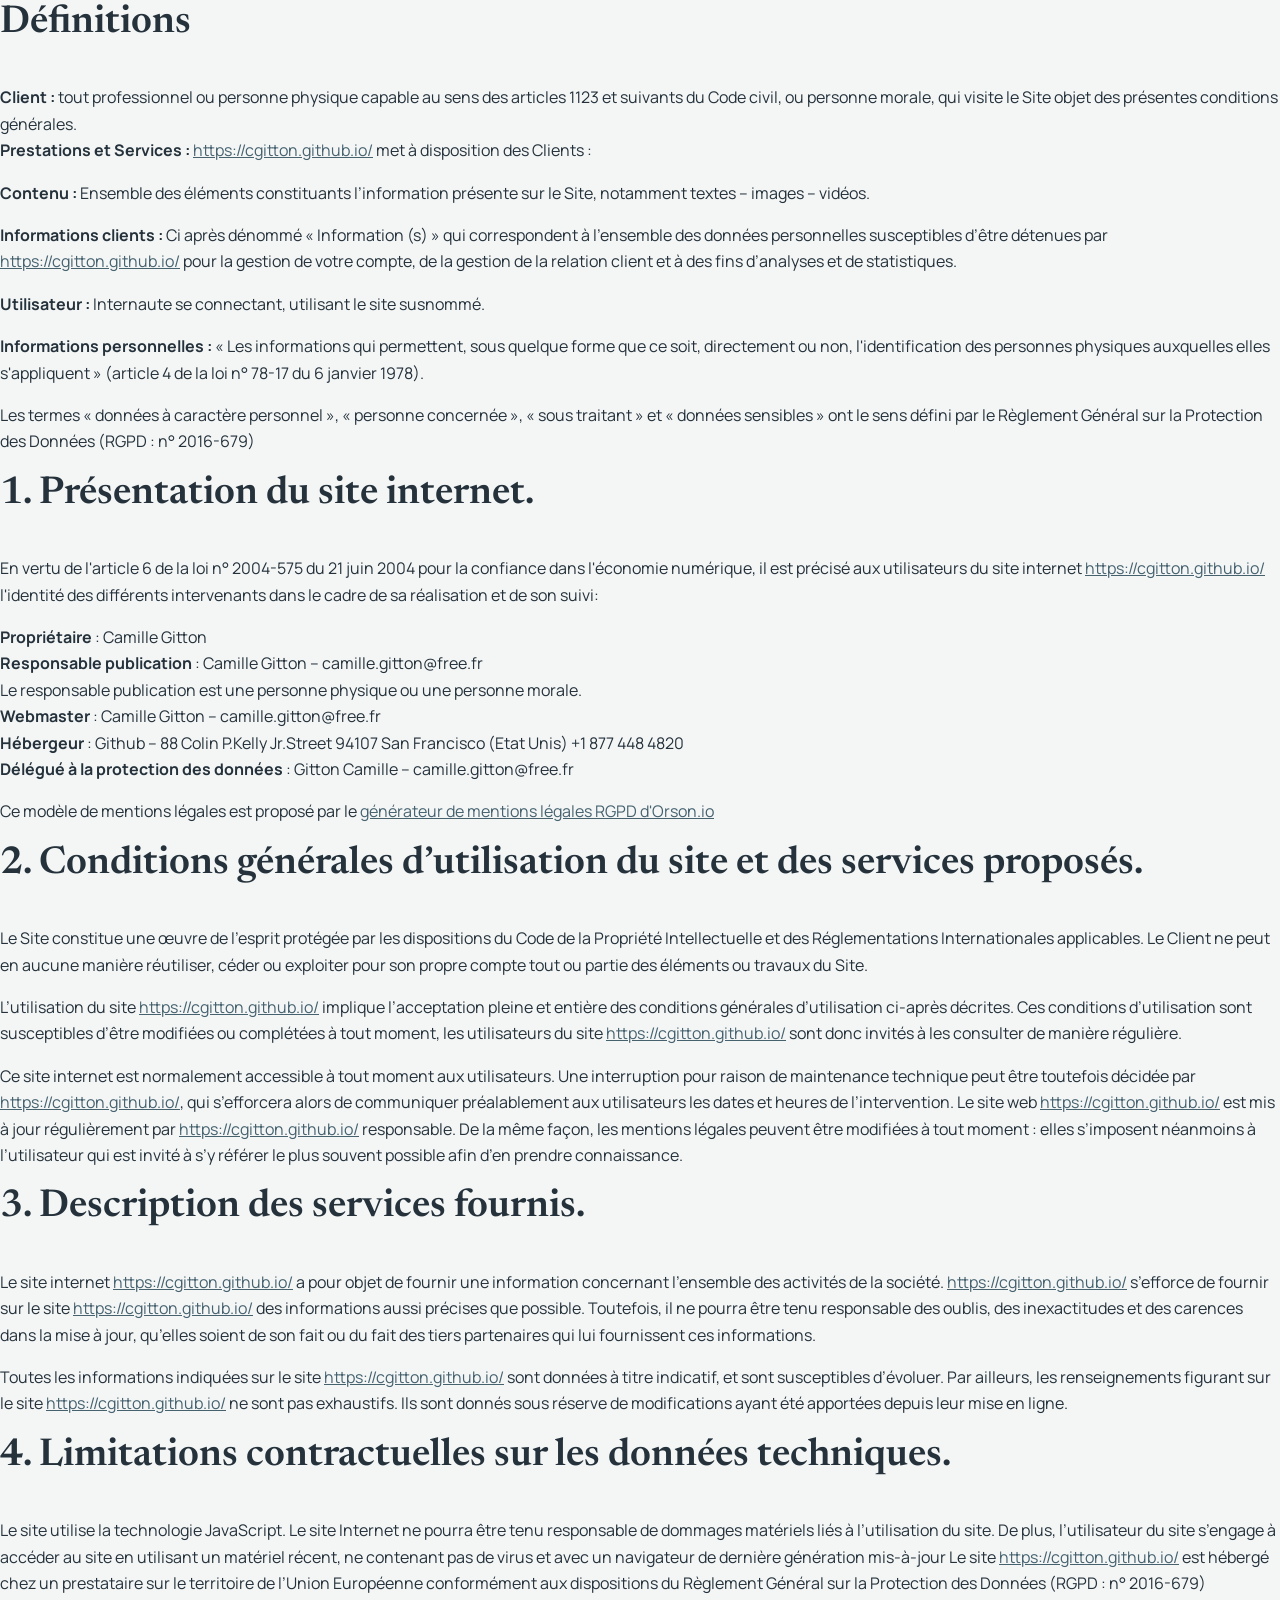
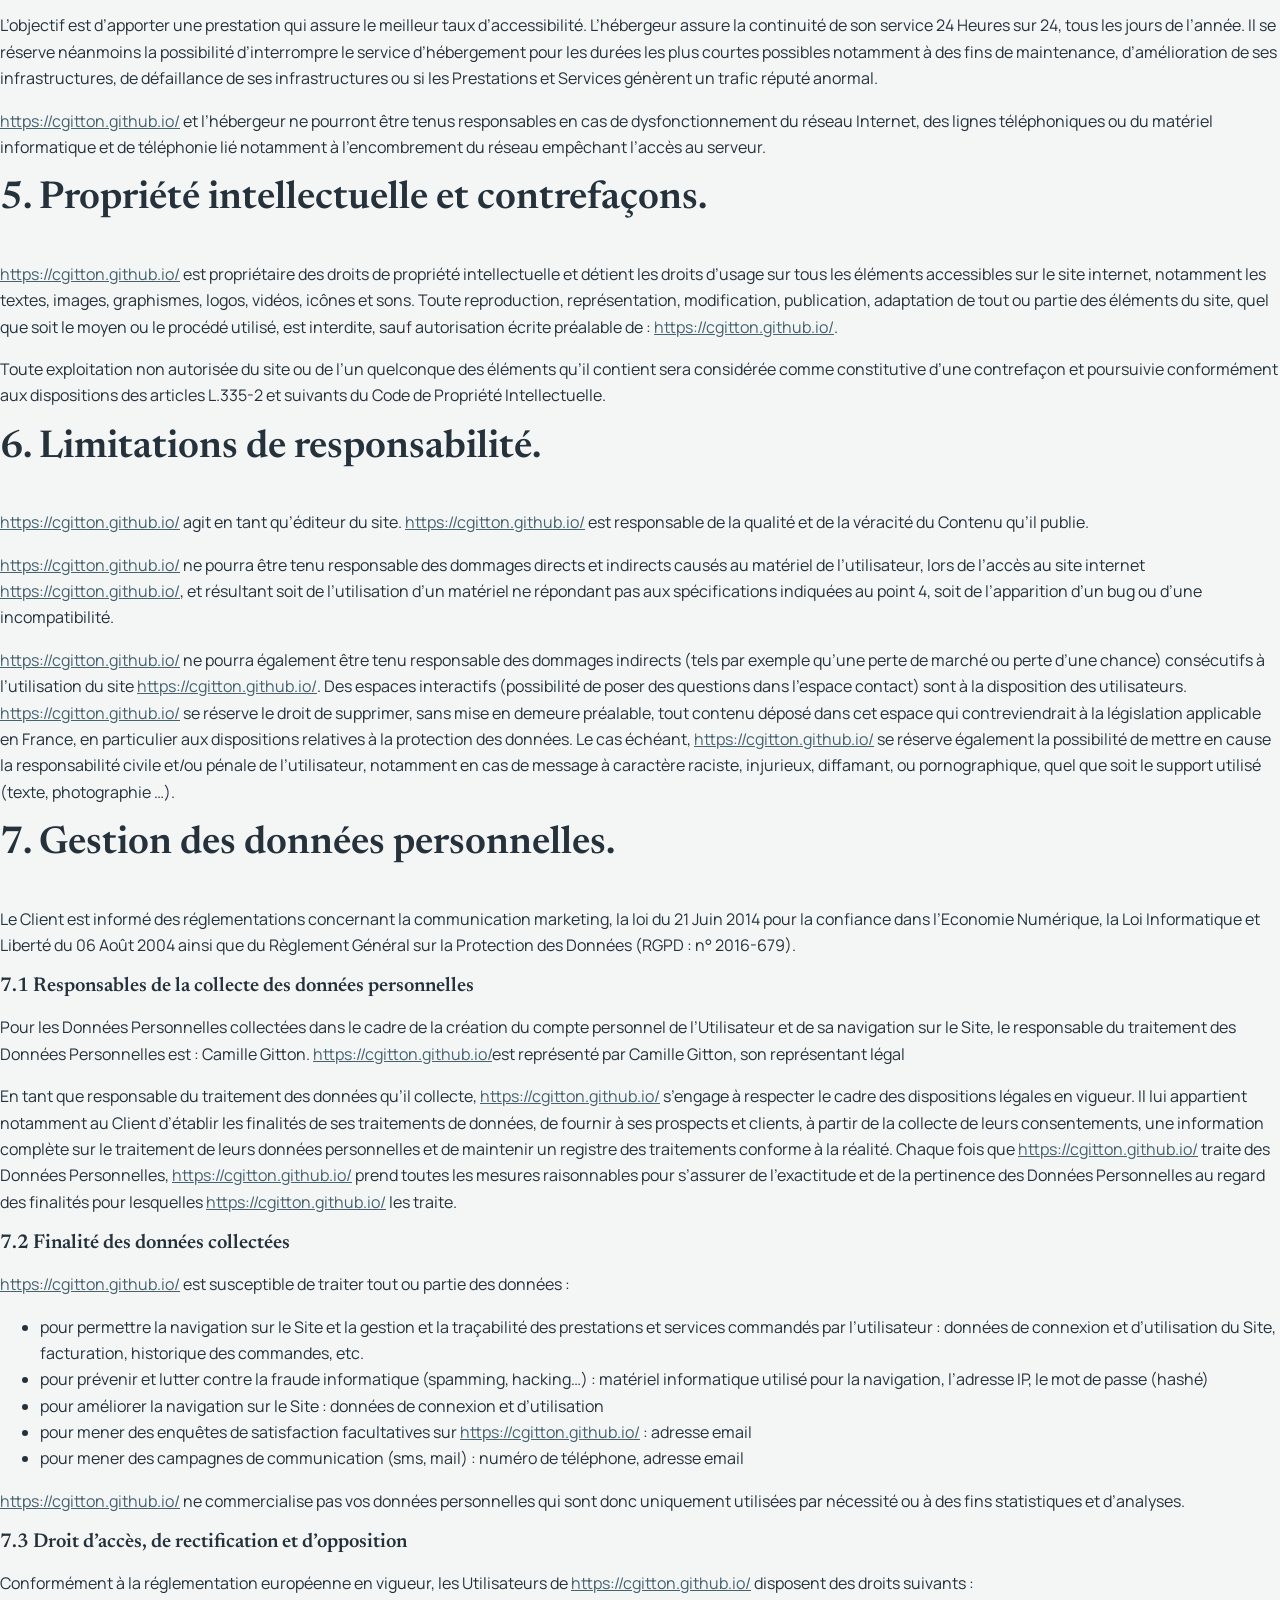
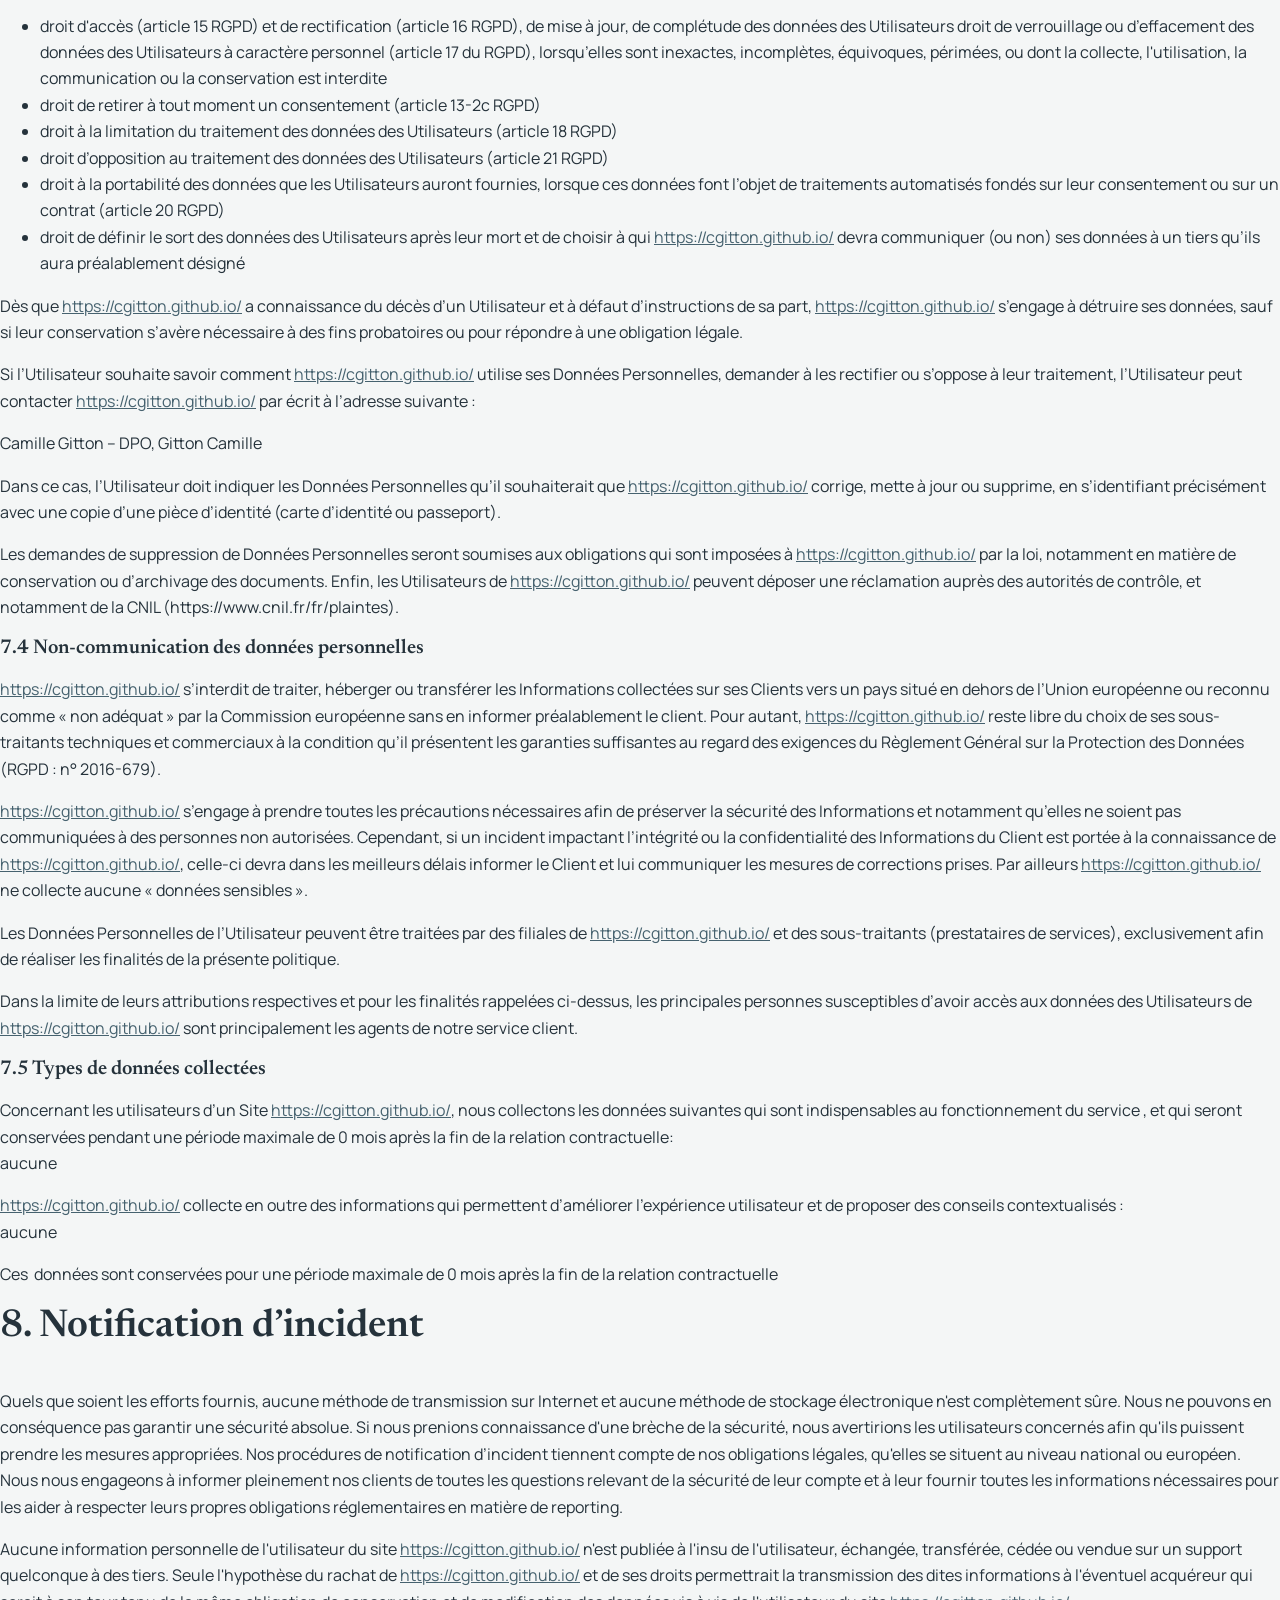
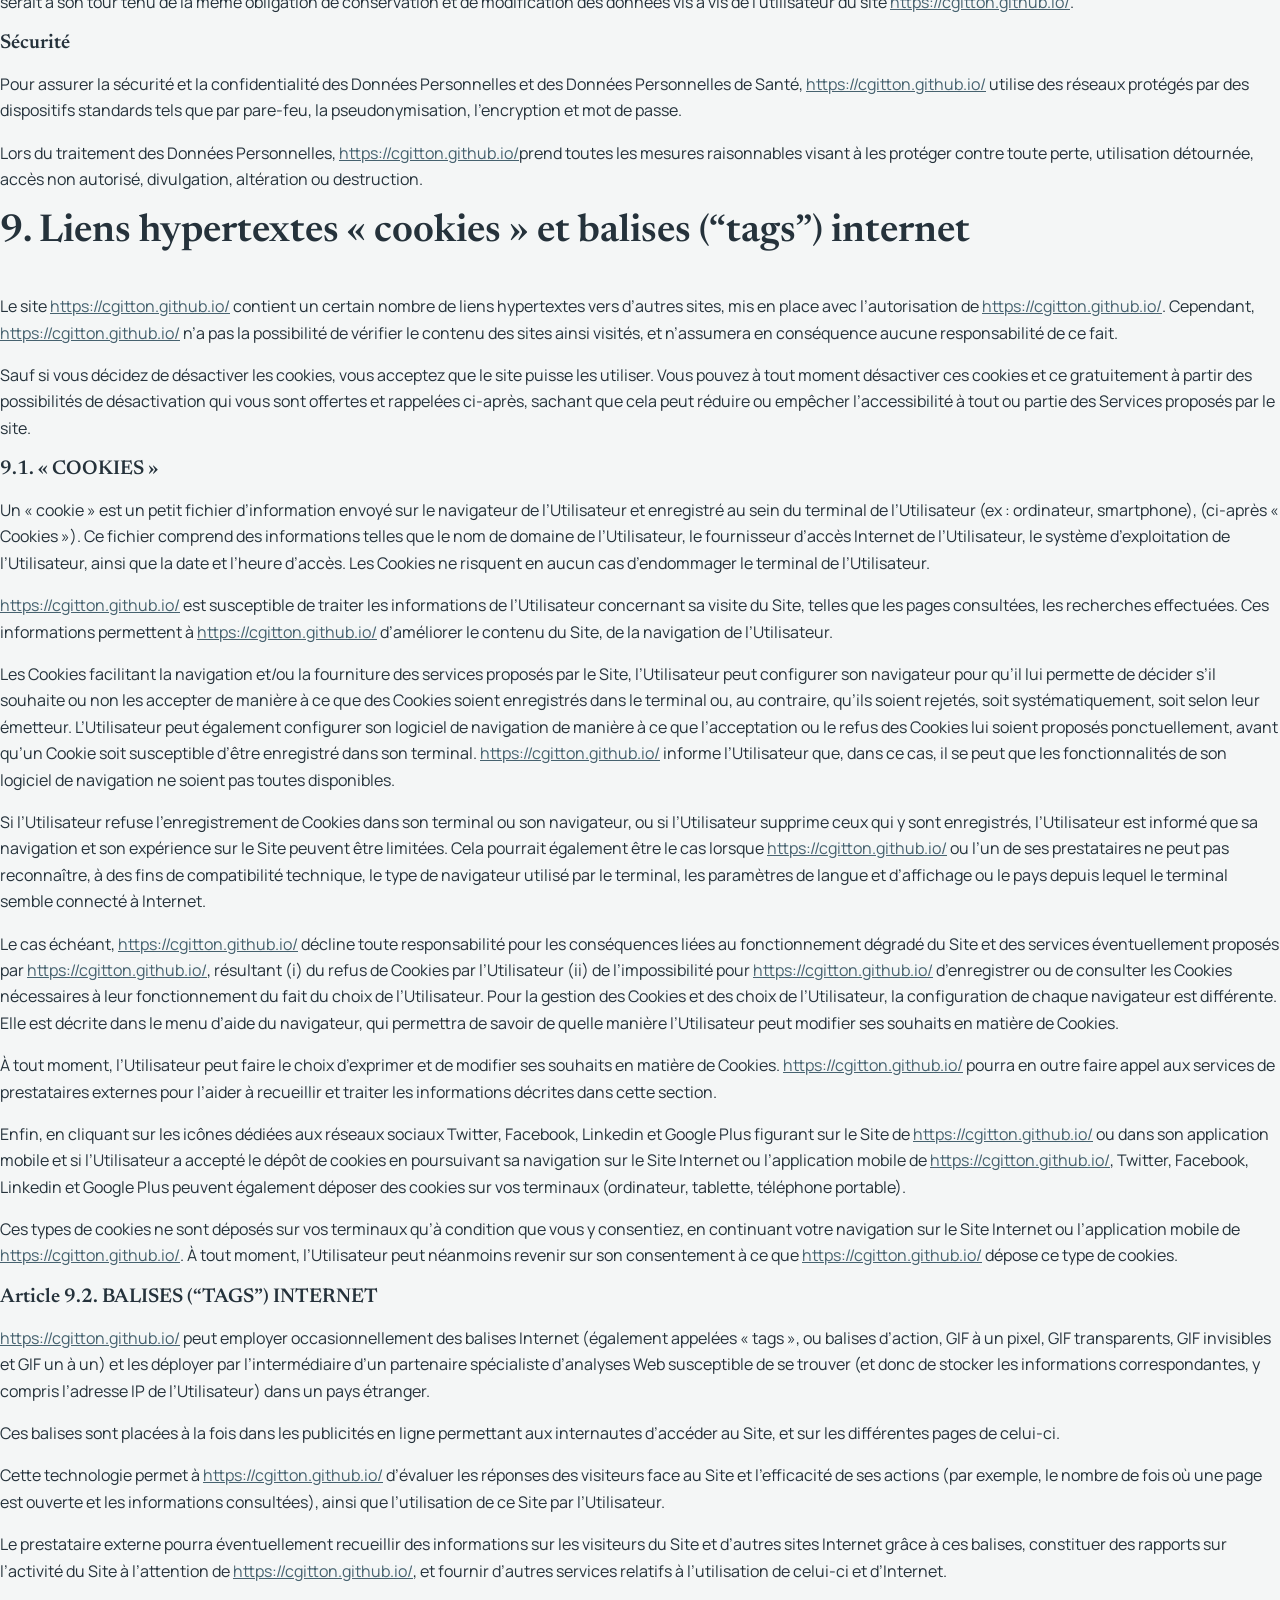
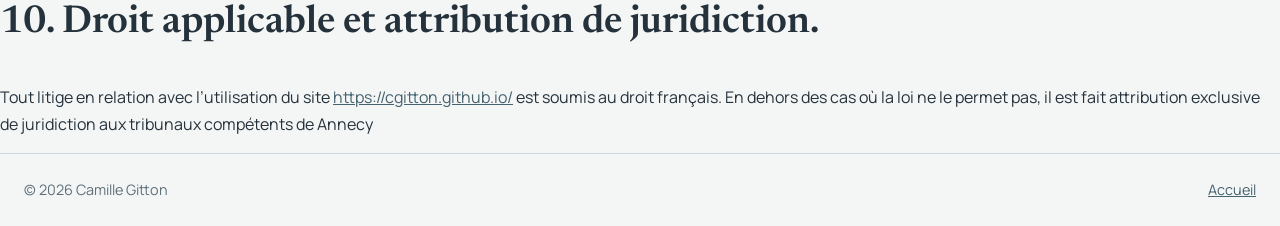
==== commit e2de2bce: "fix: display" ====
--- a/mention_legale.html
+++ b/mention_legale.html
@@ -3,6 +3,9 @@
 
 <head>
     <meta charset="UTF-8">
+    <link rel="preconnect" href="https://fonts.googleapis.com">
+    <link rel="preconnect" href="https://fonts.gstatic.com" crossorigin>
+    <link href="https://fonts.googleapis.com/css2?family=Manrope:wght@400;500;700&family=Newsreader:opsz,wght@6..72,500;6..72,600&display=swap" rel="stylesheet">
     <link rel="stylesheet" href="css/style.css">
 </head>
 
--- a/css/style.css
+++ b/css/style.css
@@ -1,71 +1,453 @@
-:root{--bg:#f4f6f6;--alt:#e8edee;--ink:#25323b;--mute:#5f7079;--line:#cfd8dc;--accent:#5d7b8a;--accent-d:#46626f;--sage:#dfe8e3;--r:10px}
-*{box-sizing:border-box}
-html{scroll-behavior:smooth;scroll-padding-top:72px}
-body{margin:0;font:400 1rem/1.65 Manrope,system-ui,sans-serif;color:var(--ink);background:var(--bg)}
-h1,h2,h3{font-family:Newsreader,Georgia,serif;font-weight:600;line-height:1.2;margin:0 0 .6em}
-h1{font-size:clamp(2.4rem,6vw,3.8rem);letter-spacing:-.01em}
-h2{font-size:clamp(1.8rem,4vw,2.4rem);margin-bottom:1em}
-h3{font-size:1.25rem;margin-bottom:.2em}
-a{color:var(--accent-d)}
-:focus-visible{outline:3px solid var(--accent);outline-offset:3px}
-.wrap{max-width:1080px;margin:0 auto;padding:0 1.5rem}
-.narrow{max-width:740px}
-.section{padding:5rem 0}
-.alt{background:var(--alt)}
-.nav{position:sticky;top:0;z-index:10;display:flex;justify-content:space-between;align-items:center;padding:.9rem 1.5rem;background:rgba(244,246,246,.92);backdrop-filter:blur(8px);border-bottom:1px solid var(--line)}
-.brand{font:600 1.15rem Newsreader,serif;color:var(--ink);text-decoration:none}
-nav{display:flex;gap:1.6rem}
-nav a{color:var(--mute);text-decoration:none;font-weight:500;font-size:.95rem;padding:.2rem 0;border-bottom:2px solid transparent}
-nav a:hover,nav a.active{color:var(--ink);border-color:var(--accent)}
-.burger{display:none;background:none;border:0;padding:.6rem;cursor:pointer}
-.burger span,.burger span::before{display:block;width:22px;height:2px;background:var(--ink);position:relative;transition:.2s}
-.burger span::before{content:"";position:absolute;top:7px}
-.burger[aria-expanded=true] span{transform:translateY(3px) rotate(45deg)}
-.burger[aria-expanded=true] span::before{transform:translateY(-7px) rotate(-90deg);top:7px}
-.hero{padding:5rem 0 6rem;background:linear-gradient(180deg,var(--bg),var(--sage))}
-.hero-grid{display:grid;grid-template-columns:1.4fr 1fr;gap:3rem;align-items:center}
-.badge{display:inline-block;margin:0 0 1.2rem;padding:.4rem .9rem;border:1px solid var(--accent);border-radius:99px;color:var(--accent-d);font-size:.9rem;font-weight:500;background:#fff8}
-.lead{font-size:1.15rem;color:var(--mute);max-width:34em}
-.lead strong{color:var(--ink)}
-.actions{display:flex;flex-wrap:wrap;gap:.8rem;margin-top:1.8rem}
-.btn{display:inline-block;padding:.75rem 1.4rem;border:1.5px solid var(--accent);border-radius:var(--r);color:var(--accent-d);font-weight:700;text-decoration:none;transition:background .2s,color .2s}
-.btn:hover{background:var(--accent);color:#fff}
-.btn.primary{background:var(--accent);color:#fff}
-.btn.primary:hover{background:var(--accent-d);border-color:var(--accent-d)}
-.photo{position:relative;margin:0;justify-self:center;width:min(100%,300px);aspect-ratio:4/5;border-radius:150px 150px var(--r) var(--r);background:var(--alt);border:1px solid var(--line);overflow:hidden}
-.photo img{position:absolute;inset:0;width:100%;height:100%;object-fit:cover}
-.initials{position:absolute;inset:0;display:grid;place-items:center;font:600 4rem Newsreader,serif;color:var(--accent)}
-.chips{list-style:none;display:flex;flex-wrap:wrap;gap:.5rem;padding:0;margin:1.8rem 0 0}
-.chips li{padding:.3rem .8rem;border-radius:99px;background:var(--sage);color:var(--accent-d);font-size:.9rem;font-weight:500}
-.timeline{list-style:none;margin:0;padding:0 0 0 1.6rem;border-left:2px solid var(--line)}
-.timeline li{position:relative;padding-bottom:2rem}
-.timeline li::before{content:"";position:absolute;left:calc(-1.6rem - 6px);top:.45rem;width:10px;height:10px;border-radius:50%;background:var(--accent)}
-.timeline time{font-size:.9rem;color:var(--mute);font-weight:500}
-.timeline p{margin:0;color:var(--mute)}
-.filters{display:flex;flex-wrap:wrap;gap:.5rem;margin-bottom:2rem}
-.filters button{font:500 .9rem Manrope,sans-serif;padding:.45rem 1rem;border:1px solid var(--line);border-radius:99px;background:transparent;color:var(--mute);cursor:pointer}
-.filters button:hover{border-color:var(--accent)}
-.filters .on{background:var(--accent);border-color:var(--accent);color:#fff}
-.grid{display:grid;grid-template-columns:repeat(auto-fill,minmax(310px,1fr));gap:1.4rem}
-.card{background:#fff;border:1px solid var(--line);border-radius:var(--r);padding:1.5rem}
-.card[hidden]{display:none}
-.tech{margin:0 0 .8rem;font-size:.85rem;color:var(--accent-d);font-weight:500}
-.card p{margin:.4rem 0}
-.res{color:var(--mute);font-size:.95rem;padding-top:.7rem;margin-top:.8rem!important;border-top:1px solid var(--line)}
-.contacts{list-style:none;padding:0;margin:1.5rem 0 2rem}
-.contacts li{display:flex;gap:1.5rem;padding:.8rem 0;border-bottom:1px solid var(--line)}
-.contacts span{width:6.5rem;color:var(--mute);flex:none}
-footer{display:flex;justify-content:space-between;padding:1.5rem;color:var(--mute);font-size:.9rem;border-top:1px solid var(--line)}
-footer p{margin:0}
-@media(max-width:760px){
-.burger{display:block}
-nav{position:absolute;top:100%;left:0;right:0;flex-direction:column;gap:0;background:var(--bg);border-bottom:1px solid var(--line);display:none}
-nav.open{display:flex}
-nav a{padding:.9rem 1.5rem;border:0}
-.hero{padding:3rem 0 4rem}
-.hero-grid{grid-template-columns:1fr;gap:2rem}
-.photo{order:-1;width:200px}
-.section{padding:3.5rem 0}
-.contacts li{flex-direction:column;gap:0}
-}
-@media(prefers-reduced-motion:reduce){html{scroll-behavior:auto}*{transition:none!important}}
+:root {
+    --bg: #f4f6f6;
+    --alt: #e8edee;
+    --ink: #25323b;
+    --mute: #5f7079;
+    --line: #cfd8dc;
+    --accent: #5d7b8a;
+    --accent-d: #46626f;
+    --sage: #dfe8e3;
+    --r: 10px
+}
+
+* {
+    box-sizing: border-box
+}
+
+html {
+    scroll-behavior: smooth;
+    scroll-padding-top: 72px
+}
+
+body {
+    margin: 0;
+    font: 400 1rem/1.65 Manrope, system-ui, sans-serif;
+    color: var(--ink);
+    background: var(--bg)
+}
+
+h1,
+h2,
+h3 {
+    font-family: Newsreader, Georgia, serif;
+    font-weight: 600;
+    line-height: 1.2;
+    margin: 0 0 .6em
+}
+
+h1 {
+    font-size: clamp(2.4rem, 6vw, 3.8rem);
+    letter-spacing: -.01em
+}
+
+h2 {
+    font-size: clamp(1.8rem, 4vw, 2.4rem);
+    margin-bottom: 1em
+}
+
+h3 {
+    font-size: 1.25rem;
+    margin-bottom: .2em
+}
+
+a {
+    color: var(--accent-d)
+}
+
+:focus-visible {
+    outline: 3px solid var(--accent);
+    outline-offset: 3px
+}
+
+.wrap {
+    max-width: 1080px;
+    margin: 0 auto;
+    padding: 0 1.5rem
+}
+
+.narrow {
+    max-width: 740px
+}
+
+.section {
+    padding: 5rem 0
+}
+
+.alt {
+    background: var(--alt)
+}
+
+.nav {
+    position: sticky;
+    top: 0;
+    z-index: 10;
+    display: flex;
+    justify-content: space-between;
+    align-items: center;
+    padding: .9rem 1.5rem;
+    background: rgba(244, 246, 246, .92);
+    backdrop-filter: blur(8px);
+    border-bottom: 1px solid var(--line)
+}
+
+.brand {
+    font: 600 1.15rem Newsreader, serif;
+    color: var(--ink);
+    text-decoration: none
+}
+
+nav {
+    display: flex;
+    gap: 1.6rem
+}
+
+nav a {
+    color: var(--mute);
+    text-decoration: none;
+    font-weight: 500;
+    font-size: .95rem;
+    padding: .2rem 0;
+    border-bottom: 2px solid transparent
+}
+
+nav a:hover,
+nav a.active {
+    color: var(--ink);
+    border-color: var(--accent)
+}
+
+.burger {
+    display: none;
+    background: none;
+    border: 0;
+    padding: .6rem;
+    cursor: pointer
+}
+
+.burger span,
+.burger span::before {
+    display: block;
+    width: 22px;
+    height: 2px;
+    background: var(--ink);
+    position: relative;
+    transition: .2s
+}
+
+.burger span::before {
+    content: "";
+    position: absolute;
+    top: 7px
+}
+
+.burger[aria-expanded=true] span {
+    transform: translateY(3px) rotate(45deg)
+}
+
+.burger[aria-expanded=true] span::before {
+    transform: translateY(-7px) rotate(-90deg);
+    top: 7px
+}
+
+.hero {
+    padding: 5rem 0 6rem;
+    background: linear-gradient(180deg, var(--bg), var(--sage))
+}
+
+.hero-grid {
+    display: grid;
+    grid-template-columns: 1.4fr 1fr;
+    gap: 3rem;
+    align-items: center
+}
+
+.badge {
+    display: inline-block;
+    margin: 0 0 1.2rem;
+    padding: .4rem .9rem;
+    border: 1px solid var(--accent);
+    border-radius: 99px;
+    color: var(--accent-d);
+    font-size: .9rem;
+    font-weight: 500;
+    background: #fff8
+}
+
+.lead {
+    font-size: 1.15rem;
+    color: var(--mute);
+    max-width: 34em
+}
+
+.lead strong {
+    color: var(--ink)
+}
+
+.actions {
+    display: flex;
+    flex-wrap: wrap;
+    gap: .8rem;
+    margin-top: 1.8rem
+}
+
+.btn {
+    display: inline-block;
+    padding: .75rem 1.4rem;
+    border: 1.5px solid var(--accent);
+    border-radius: var(--r);
+    color: var(--accent-d);
+    font-weight: 700;
+    text-decoration: none;
+    transition: background .2s, color .2s
+}
+
+.btn:hover {
+    background: var(--accent);
+    color: #fff
+}
+
+.btn.primary {
+    background: var(--accent);
+    color: #fff
+}
+
+.btn.primary:hover {
+    background: var(--accent-d);
+    border-color: var(--accent-d)
+}
+
+.photo {
+    position: relative;
+    margin: 0;
+    justify-self: center;
+    width: min(100%, 300px);
+    aspect-ratio: 4/5;
+    border-radius: 150px 150px var(--r) var(--r);
+    background: var(--alt);
+    border: 1px solid var(--line);
+    overflow: hidden
+}
+
+.photo img {
+    position: absolute;
+    inset: 0;
+    width: 100%;
+    height: 100%;
+    object-fit: cover
+}
+
+.initials {
+    position: absolute;
+    inset: 0;
+    display: grid;
+    place-items: center;
+    font: 600 4rem Newsreader, serif;
+    color: var(--accent)
+}
+
+.chips {
+    list-style: none;
+    display: flex;
+    flex-wrap: wrap;
+    gap: .5rem;
+    padding: 0;
+    margin: 1.8rem 0 0
+}
+
+.chips li {
+    padding: .3rem .8rem;
+    border-radius: 99px;
+    background: var(--sage);
+    color: var(--accent-d);
+    font-size: .9rem;
+    font-weight: 500
+}
+
+.timeline {
+    list-style: none;
+    margin: 0;
+    padding: 0 0 0 1.6rem;
+    border-left: 2px solid var(--line)
+}
+
+.timeline li {
+    position: relative;
+    padding-bottom: 2rem
+}
+
+.timeline li::before {
+    content: "";
+    position: absolute;
+    left: calc(-1.6rem - 6px);
+    top: .45rem;
+    width: 10px;
+    height: 10px;
+    border-radius: 50%;
+    background: var(--accent)
+}
+
+.timeline time {
+    font-size: .9rem;
+    color: var(--mute);
+    font-weight: 500
+}
+
+.timeline p {
+    margin: 0;
+    color: var(--mute)
+}
+
+.filters {
+    display: flex;
+    flex-wrap: wrap;
+    gap: .5rem;
+    margin-bottom: 2rem
+}
+
+.filters button {
+    font: 500 .9rem Manrope, sans-serif;
+    padding: .45rem 1rem;
+    border: 1px solid var(--line);
+    border-radius: 99px;
+    background: transparent;
+    color: var(--mute);
+    cursor: pointer
+}
+
+.filters button:hover {
+    border-color: var(--accent)
+}
+
+.filters .on {
+    background: var(--accent);
+    border-color: var(--accent);
+    color: #fff
+}
+
+.grid {
+    display: grid;
+    grid-template-columns: repeat(auto-fill, minmax(310px, 1fr));
+    gap: 1.4rem
+}
+
+.card {
+    background: #fff;
+    border: 1px solid var(--line);
+    border-radius: var(--r);
+    padding: 1.5rem
+}
+
+.card[hidden] {
+    display: none
+}
+
+.tech {
+    margin: 0 0 .8rem;
+    font-size: .85rem;
+    color: var(--accent-d);
+    font-weight: 500
+}
+
+.card p {
+    margin: .4rem 0
+}
+
+.res {
+    color: var(--mute);
+    font-size: .95rem;
+    padding-top: .7rem;
+    margin-top: .8rem !important;
+    border-top: 1px solid var(--line)
+}
+
+.contacts {
+    list-style: none;
+    padding: 0;
+    margin: 1.5rem 0 2rem
+}
+
+.contacts li {
+    display: flex;
+    gap: 1.5rem;
+    padding: .8rem 0;
+    border-bottom: 1px solid var(--line)
+}
+
+.contacts span {
+    width: 6.5rem;
+    color: var(--mute);
+    flex: none
+}
+
+footer {
+    display: flex;
+    justify-content: space-between;
+    padding: 1.5rem;
+    color: var(--mute);
+    font-size: .9rem;
+    border-top: 1px solid var(--line)
+}
+
+footer p {
+    margin: 0
+}
+
+@media(max-width:760px) {
+    .burger {
+        display: block
+    }
+
+    nav {
+        position: absolute;
+        top: 100%;
+        left: 0;
+        right: 0;
+        flex-direction: column;
+        gap: 0;
+        background: var(--bg);
+        border-bottom: 1px solid var(--line);
+        display: none
+    }
+
+    nav.open {
+        display: flex
+    }
+
+    nav a {
+        padding: .9rem 1.5rem;
+        border: 0
+    }
+
+    .hero {
+        padding: 3rem 0 4rem
+    }
+
+    .hero-grid {
+        grid-template-columns: 1fr;
+        gap: 2rem
+    }
+
+    .photo {
+        order: -1;
+        width: 200px
+    }
+
+    .section {
+        padding: 3.5rem 0
+    }
+
+    .contacts li {
+        flex-direction: column;
+        gap: 0
+    }
+}
+
+@media(prefers-reduced-motion:reduce) {
+    html {
+        scroll-behavior: auto
+    }
+
+    * {
+        transition: none !important
+    }
+}
